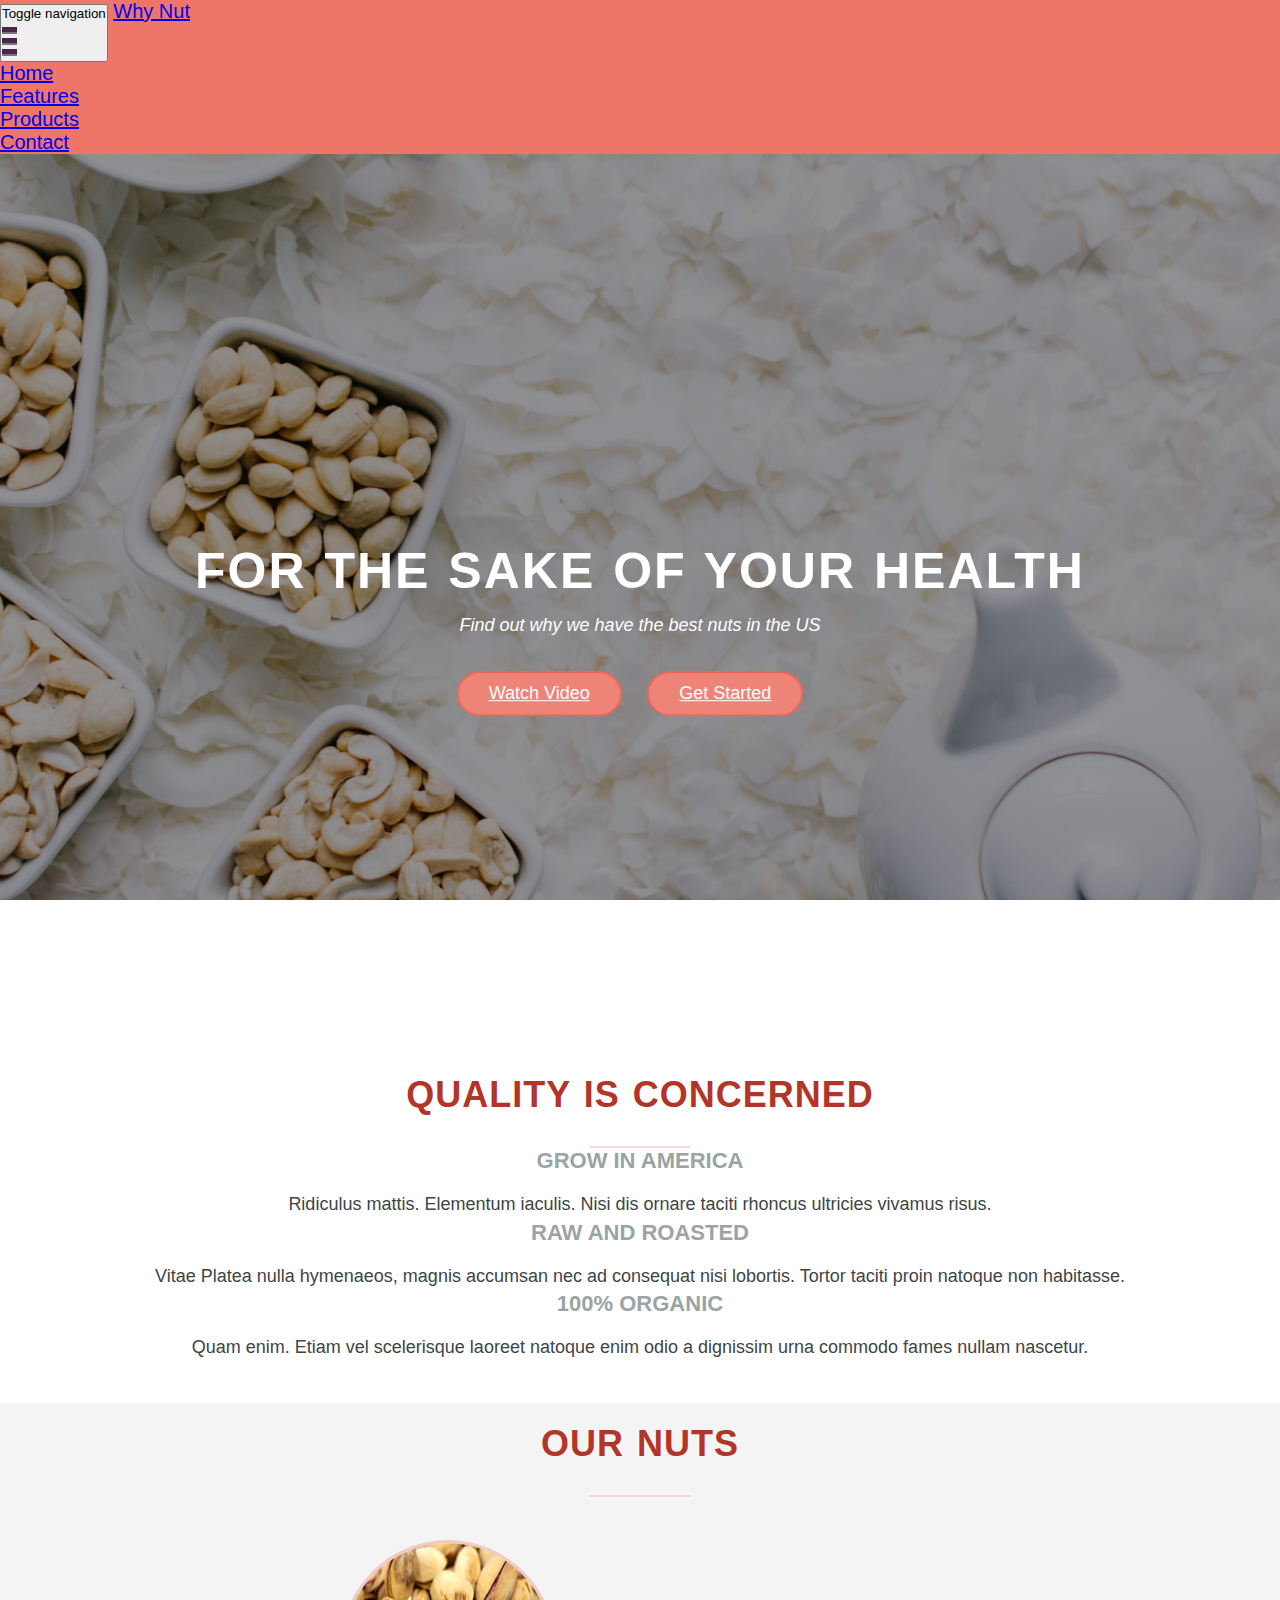
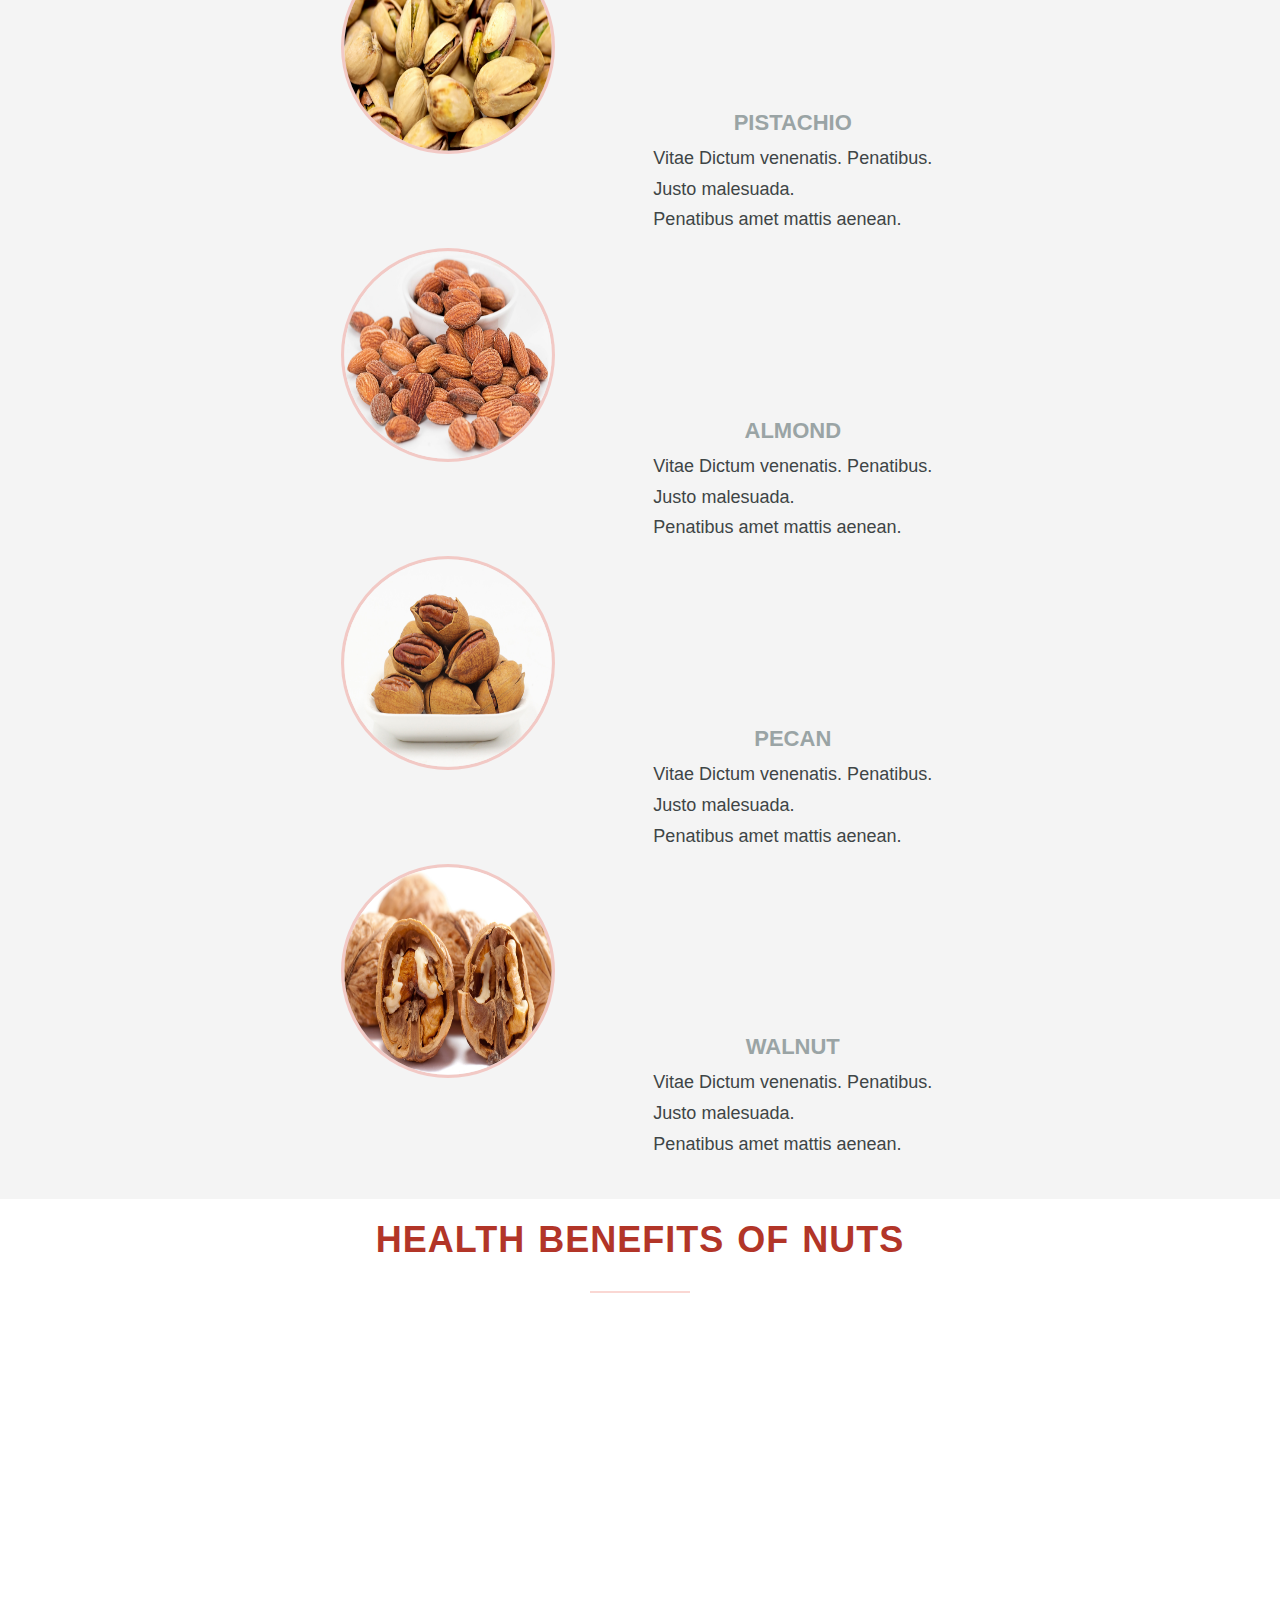
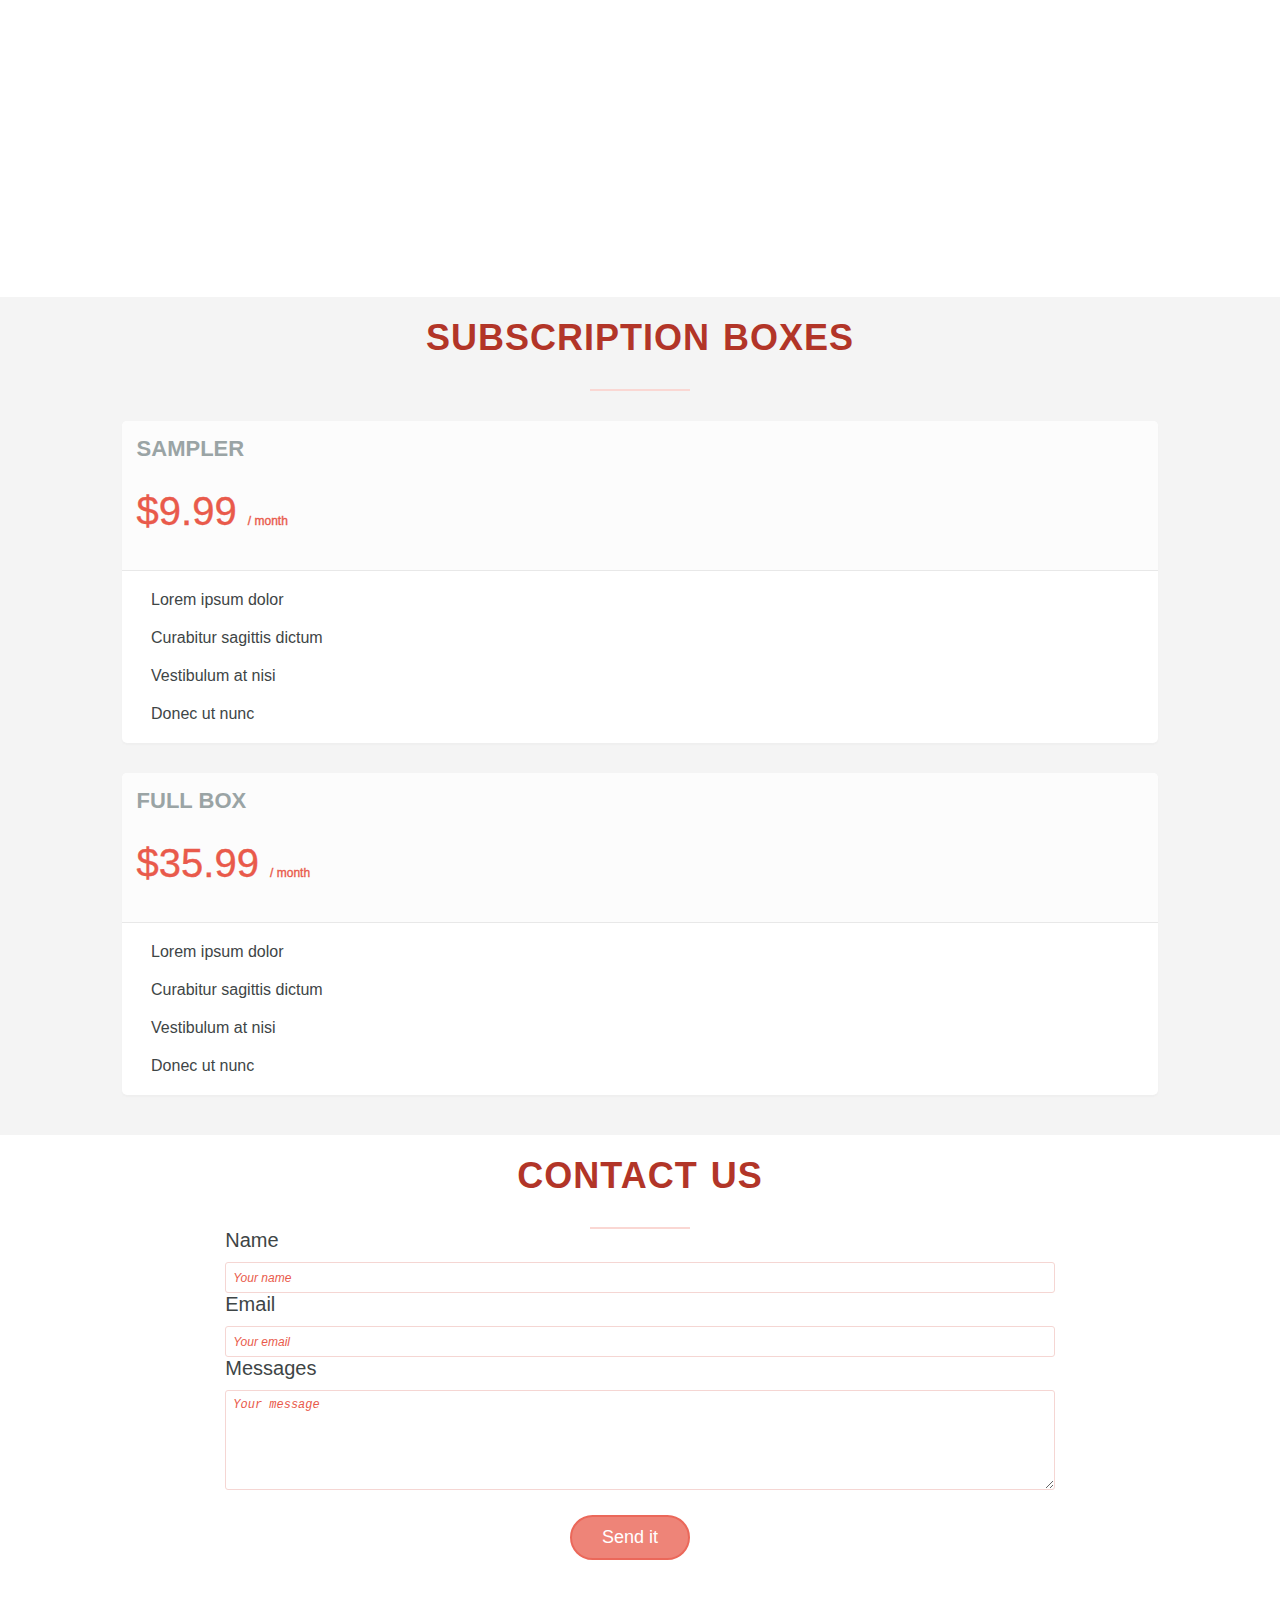
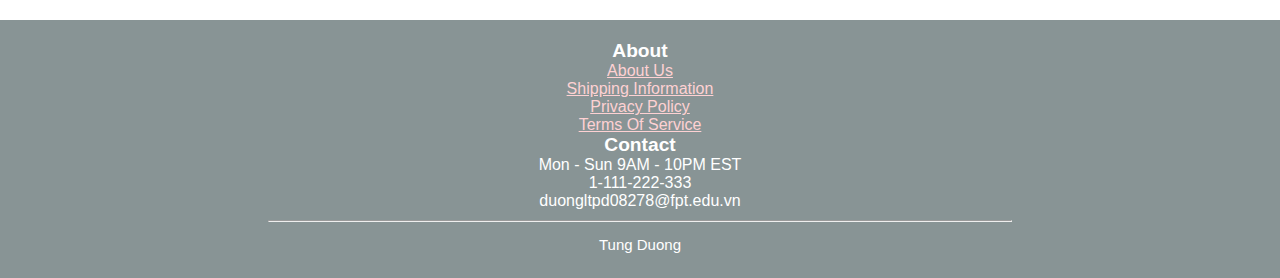
==== asmgd2/asmgd2.html @ 94a4d97f "nộp asmgd2" ====
<!DOCTYPE html>
<html lang="en">
<head>
    <meta charset="UTF-8">
    <meta http-equiv="X-UA-Compatible" content="IE=edge">
    <meta name="viewport" content="width=device-width, initial-scale=1.0">
    <title>Document</title>
    <script src="assm.js"></script>
    <link rel="stylesheet" href="asm.css">
</head>
<body>
    <nav class="navbar navbar-fixed-top" id="nav-bar">
        <div class="container-fluid">    
          <!-- Brand and toggle get grouped for better mobile display -->
          <div class="navbar-header">
            <button type="button" class="navbar-toggle collapsed" data-toggle="collapse" data-target="#bs-example-navbar-collapse-1" aria-expanded="false">
              <span class="sr-only">Toggle navigation</span>
              <span class="icon-bar"></span>
              <span class="icon-bar"></span>
              <span class="icon-bar"></span>
            </button>
            <a class="navbar-brand" href="#"><i class="far fa-sun"></i> Why Nut</a>
          </div>
      
          <!-- Collect the nav links, forms, and other content for toggling -->
          <div class="collapse navbar-collapse" id="bs-example-navbar-collapse-1">
            <ul class="navbar-nav">
              <li><a href="#home">Home</a></li>
              <li><a href="#features">Features</a></li>
              <li><a href="#products">Products</a></li>
              <li><a href="#contact">Contact</a></li>
            </ul>
          </div><!-- /.navbar-collapse -->
        </div><!-- /.container -->
      </nav>
      
      <header id="home">
        <div class="text-box">
          <h1>For the sake of your health</h1>
          <p>Find out why we have the best nuts in the US</p>
          <a class="btn" href="#video">Watch Video</a>
          <a class="btn" href="#get-started">Get Started</a>
        </div>
      </header>
      
      <section class="section-features" id="features">
        <div class="row">
          <h2>Quality is concerned</h2>
        </div>  
        <div class="row">
          <div class="col-md-4 col-sm-4">
            <i class="fas fa-tree icon-p"></i>
            <h3>Grow in America</h3>
              <p>Ridiculus mattis. Elementum iaculis. Nisi dis ornare taciti rhoncus ultricies vivamus risus.</p>
          </div>
          <div class="col-md-4 col-sm-4">
            <i class="far fa-check-circle icon-p"></i>
            <h3>Raw and roasted</h3>
              <p>Vitae Platea nulla hymenaeos, magnis accumsan nec ad consequat nisi lobortis. Tortor taciti proin natoque non habitasse.</p>
          </div>    
          <div class="col-md-4 col-sm-4">
            <i class="fas fa-leaf icon-p"></i>
            <h3>100% organic</h3>
              <p>Quam enim. Etiam vel scelerisque laoreet natoque enim odio a dignissim urna commodo fames nullam nascetur.</p>
          </div>
       </div>            
      </section>
      
      <section class="section-products" id="products">
        <div class="row">
          <h2>Our nuts</h2>
        </div>
        <div class="row">
            <img  src="image/1.jpg" alt="Pistachio">
          <div class="box">
            <h3>Pistachio</h3>
              <p>Vitae Dictum venenatis. Penatibus.</p>
              <p>Justo malesuada.</p>
              <p>Penatibus amet mattis aenean.</p>
          </div>
        </div>
        <div class="row">
            <img src="image/2.jpg" alt="Almond">
          <div class="box">
            <h3>Almond</h3>
              <p>Vitae Dictum venenatis. Penatibus.</p>
              <p>Justo malesuada.</p>
            <p>Penatibus amet mattis aenean.</p>
          </div>
        </div>
        <div class="row">
            <img src="image/3.jpg" alt="Pecan">
          <div class="box">
            <h3>Pecan</h3>
              <p>Vitae Dictum venenatis. Penatibus.</p>
              <p>Justo malesuada.</p>
              <p>Penatibus amet mattis aenean.</p>
          </div>
       </div>
        <div class="row">
            <img src="image/4.jpg" alt="Walnut">
           <div class="box">
            <h3>Walnut</h3>
              <p>Vitae Dictum venenatis. Penatibus.</p>
              <p>Justo malesuada.</p>
              <p>Penatibus amet mattis aenean.</p> 
          </div>
        </div>
      </section>
      
      <section class="section-video" id="video">
        <div class="row">
          <h2>Health benefits of nuts</h2>
        </div>
        <div class="row">
          <div class="videoWrapper">
            <iframe class="embed-responsive-item" width="560" height="315" src="https://www.youtube.com/embed/LiDJCXhg0NE" frameborder="0" allow="autoplay; encrypted-media" allowfullscreen align="center"></iframe>
          </div>
        </div>
      </section>
      
      <section class="section-plan" id="get-started">
        <div class="row">
          <h2>Subscription Boxes</h2>
        </div>
        <div class="row">
          <div class="col-sm-5 col-sm-offset-1">
            <div class="plan-box">
              <div>
                <h3>Sampler</h3>
                <p class="plan-price">$9.99 <span>/ month</span></p>
              </div>
              <ul>
                <li><i class="fas fa-check icon-s"></i> Lorem ipsum dolor</li>
                <li><i class="fas fa-check icon-s"></i> Curabitur sagittis dictum</li>
                <li><i class="fas fa-check icon-s"></i> Vestibulum at nisi </li>
                <li><i class="fas fa-check icon-s"></i> Donec ut nunc</li>
              </ul>
            </div>
          </div>
          <div class="col-sm-5">
            <div class="plan-box">
              <div>
                  <h3>Full Box</h3>
                  <p class="plan-price">$35.99 <span>/ month</span></p>
              </div>
                <ul>
                  <li><i class="fas fa-check icon-s"></i> Lorem ipsum dolor</li>
                  <li><i class="fas fa-check icon-s"></i> Curabitur sagittis dictum</li>
                  <li><i class="fas fa-check icon-s"></i> Vestibulum at nisi </li>
                  <li><i class="fas fa-check icon-s"></i> Donec ut nunc</li>
                </ul>
           </div>
         </div>
        </div>
      </section>
      
      
      <section id="contact">
        <div class="row">
          <h2>Contact us</h2>
        </div>
        <div class="row">
          <form method="post" action="#" class="contact-form">
            <div class="row">
              <div class="col-md-3">
                <label for="name">Name</label>
              </div>
            <div class="col-md-9">
              <input type="text" name="name" id="name" placeholder="Your name" required>
              </div>
            </div>
            <div class="row">
                  <div class="col-md-3">
                    <label for="email">Email</label>
                  </div>
                <div class="col-md-9">
                  <input type="email" name="email" id="email" placeholder="Your email" required>
                  </div>
            </div>
            <div class="row">
              <div class="col-md-3">
                <label for="message">Messages</label>
              </div>
              <div class="col-md-9">
                <textarea name="message" id="message" placeholder="Your message"></textarea>
              </div>
            </div>
            <div class="row">
              <div class="sub">
                <input type="submit" value="Send it">
              </div>
            </div>
          </form>
        </div>
      </section>
      
      <footer>
         <div class="row">
          <div class="col-sm-4">
            <ul class="footer-nav">
              <h4>About</h4>
              <li><a href="#">About Us</a></li>
              <li><a href="#">Shipping Information</a></li>
              <li><a href="#">Privacy Policy</a></li>
              <li><a href="#">Terms Of Service</a></li>
            </ul>
         </div>
          
         <div class="col-sm-4 col-sm-offset-4">
            <ul class="footer-nav">
              <h4>Contact</h4>
              <li><i class="fas fa-clock" aria-hidden="true"></i> Mon - Sun 9AM - 10PM EST</li>
              <li><i class="fas fa-phone" aria-hidden="true"></i> 1-111-222-333</li>
              <li><i class="fas fa-envelope" aria-hidden="true"></i>duongltpd08278&#64;fpt.edu.vn</li>
            </ul>
          </div>
        </div>
        <hr>
        <p>Tung Duong</p>
      </footer>    
</body>
</html>
---- asmgd2/asm.css ----
* {
  margin: 0;
  padding: 0;
  box-sizing: border-box;
}

html,
body {
  background-color: #fff;
  color: #3e4546;
  font-family: 'Muli', sans-serif;
  font-weight: 300;
  font-size: 20px;
  text-rendering: optimizeLegibility;
  overflow-x: hidden;
}

p {
  font-size: 90%;
  line-height: 1.7;
}

.row {
  max-width: 90%;
  margin: 0 auto;
}

section {
    padding: 20px 0 40px 0;
}



/*---------- NAV ----------*/
.navbar {
  margin-bottom: 0;
  border: 0;
  font-size: 20px;
  background-color: #ed7669;
  overflow: hidden;
  text-decoration: none;
  display: flex;
  justify-content: space-between;
}

.navbar:hover {
  box-shadow: 0 0 8px 0 rgba(0, 0, 0, 0.2);
  
}

.nav li a:link,
.nav li a:visited {
  text-align: left;
  text-decoration: none;
  color: #fff;
  font-size: 17px;
  background-color: transparent;
}

@media screen and (min-width: 768px){
  .nav li a:after {
    display: block;
    content: "";
    border-bottom: solid 2px #f8eee7;
    transform: scaleX(0);
    transition: transform 250ms ease-in-out;
    transform-origin: 100% 50%;
  }

  .nav li a:hover:after {
    transform: scaleX(1);
    transform-origin: 0 50%;
  }
  }

  .icon-bar {
    display: block;
    width: 15px;
    height: 5px;
    background-color: #49274a;
    margin: 6px 0;
    box-shadow: 0 2px rgba(0, 0, 0, 0.5);
}

  .navbar-brand:visited {
    font-size: 26px;
    color: #fff;
    margin-bottom: 3px;
  }

  .navbar-brand:hover {
    color: #FCD757;
  }

/*------- HEADER ------------*/

header {
  position: relative;
  background: linear-gradient(rgba(0, 0, 0, 0.4), rgba(0, 0, 0, 0.4)), url(image/5.jpg);
  -webkit-background-size: cover;
  -moz-background-size: cover;
  -o-background-size: cover;
  background-size: cover;
  background-position: center;
  background-attachment: fixed;
  height: 100vh;
  text-align: center;
  color: #fff;
  width: 100%;
  text-align: center;
}

.text-box {
    position: absolute;
    width: 90%;
    top: 50%;
    left: 50%;
    -webkit-transform: translate(-50%, -50%);
    transform: translate(-50%, -50%)
}

h1 {
  font-family: 'Philosopher', sans-serif;
  font-size: 250%;
  font-weight: bold;
  text-transform: uppercase;
  letter-spacing: 2px;
  word-spacing: 2px;
  color: #fff;
  text-align: center;
  margin-top: 50px;
  margin-bottom: 10px;
}

.text-box p {
  text-align: center;
  font-style: italic;
  margin-bottom: 30px;
}

/*-----BUTTON ------*/
.btn:link,
.btn:visited,
input[type=submit] {
  display: inline-block;
  padding: 10px 30px;
  font-weight: 300;
  border-radius: 150px;
   -webkit-transition: background-color 0.2s, border 0.2s, color 0.2s;
  transition: background-color 0.2s, border 0.2s, color 0.2s;
  background: #ee8478;
  border: 2px solid #eb685a;
  color: #fff; 
  font-size: 90%;
  margin-right: 20px;
}

.btn:hover,
.btn:active,
input[type=submit]:hover,
input[type=submit]:active {
  background-color: #eb685a;
  color: #fff;
  transition: 0.3s;
}

/*----------- FEATURE SECTION -------*/

.section-features {
  text-align: center;
}

h2 {
  font-size: 180%;
  word-spacing: 2px;
  font-style: bold;
  letter-spacing: 1px;
  color: #b23528;
  text-transform: uppercase;
  text-align: center;
}

h2:after {
  display: block;
  height: 2px;
  background-color: #fad7d3;
  content: "";
  width: 100px;
  margin: 0 auto;
  margin-top: 30px;
}

h3 {
  font-size: 110%;
  margin-bottom: 15px;
  text-transform: uppercase;
  color: #9aa4a5;
}

.icon-p {
  margin-top: 30px;
  font-size: 250%;
  color: #ed7669;
}

/*------- NUT SECTION -----------*/

.section-products {
  text-align: center;
  background-color: #f4f4f4;
}

.box {
  display: inline-block;
  vertical-align: middle;
  text-align: left;
}

.box h3 {
  text-align: center;
  margin: 2px 0 7px 0;
}

.section-products h2:after {
  margin-bottom: 30px;
}

.section-products img {
  width: 200px;
  height: 200px;
  border-radius: 50%;
  border: 3px solid #f2c9c5;
  transition: transform 0.7s;
  margin: 20px 100px 30px 0;
  transform: scale(1.07);
}

.section-products img:hover {
  transform: scale(1);
  border: 0;
}

/*-----VIDEO SECTION -----*/

.section-video .row {
  width: 70%;
}

.videoWrapper {
  position: relative;
  padding-bottom: 56.25%;
  height: 0;
  overflow: hidden;
  margin: 30px 0;
}

.videoWrapper iframe {
  position: absolute;
  top: 0;
  left: 0;
  right: 0;
  margin: auto;
  width: 100%;
  height: 100%;
}

/*---------- SUBSCRIPTION ----------*/
.section-plan {
  background-color: #f4f4f4;
}

.plan-box {
  background-color: #fff;
  border-radius: 5px;
  width: 90%;
  margin-left: 5%;
  -webkit-box-shadow: 0 2px 2px #efefef;
  box-shadow: 0 2px 2px #efefef;
  margin-top: 30px;
}

.plan-box div {
  padding: 15px;
  border-bottom: 1px solid #e8e8e8;
}

.plan-box div:first-child {
  background-color: #fcfcfc;
  border-top-left-radius: 5px;
  border-top-right-radius: 5px;
}

.plan-price {
  font-size: 200%;
  margin-bottom: 10px;
  color: #e95a4b;
  -webkit-text-stroke: 0.35px;
}

.plan-price span {
  font-size: 30%;
}

.plan-box ul li {
  list-style: none;
  font-size: 80%;
  padding-top: 20px;
}

.plan-box ul li:last-child {
  padding-bottom: 20px;
}

.icon-s {
  display: inline-block;
  text-align: center;
  color: #ed7669;
  font-size: 80%;
  margin-right: 10px;
  margin-left: 15px;
  vertical-align: middle;
}

/*--------- CONTACT ------------*/
.contact-form {
  width: 80%;
  margin: 0 auto;
}

label {
  margin-top: 15px;
  font-weight: inherit;
}

input[type=text],
input[type=email],
textarea {
  width: 100%;
  padding: 7px;
  border-radius: 3px;
  border: 1px solid #f5d6d3;
  margin-top: 10px;
}

textarea {
    height: 100px;
}

.sub {
  width: 100%;
  text-align: center;
  margin: 20px auto;
}

::-webkit-input-placeholder {
  color: #e95a4b;
  font-size: 90%;
  font-style: italic;
}

/*--------FOOTER -------*/

footer {
  padding: 20px;
  background-color: #889495;
  text-align: center;
  color: #fff;
}

.footer-nav {
  list-style: none;
  font-size: 80%;
}

.footer-nav h4,
.contact {
  font-size: 120%;
}

footer p {
  font-size: 75%;
}

footer a:link,
footer a:visited {
  color: #fed1d3;
  transition: 0.3s;
  margin-top: 5px;;
}

footer a:hover,
footer a:active {
  color: #fd9fa4;
  text-decoration: none;
}

hr {
  width: 60%;
  margin: 10px auto;
}

@media only screen and (max-width: 767px) {
   section { padding: 30px 0; }
  
  .navbar-toggle {
    margin: 0 4px 0 0;
  }
  
  .text-box {
    padding: 0 4%;
    width: 80%;
  }
  
  .nav li a:hover {
    color: #FCD757;
}
  
  body { font-size: 16px; }
  section { padding: 30px 0; }
   
  
  h1 {
    font-size: 180%;
    padding: 10px;
    margin-top: 0;
  }  
  
  .section-products .row {
    width: 90%;
    text-align: center;
}
  
  .section-products img {
    width: 120px;
    height: 120px;
    margin-right: 30px;
  }
  
  .contact-form {
  width: 90%;
}
  
  input[type=text],
  input[type=email],
  textarea {
    margin-top: 0;
}  
}


@media screen and (max-width: 480px) {
   section { padding: 25px 0; }
  
  .btn:link,
  .btn:visited {
    display: block;
    font-size: 70%;
    margin: 0 auto 5px auto;
    width: 50%;
    padding: 10px 15px;
}

  h1 {
    margin: 0;
    font-size: 160%;
  }
  
  .text-box p {
    font-size: 80%;
    margin-bottom: 8px;
  }
  
  
  h2 {
    margin-top: 40px;
  }
  
 .box {
    display: block;
    text-align: center;
    margin: 0;
  }
  
  .section-products img {
    display: block;
    margin: 20px auto;
  }

  
}
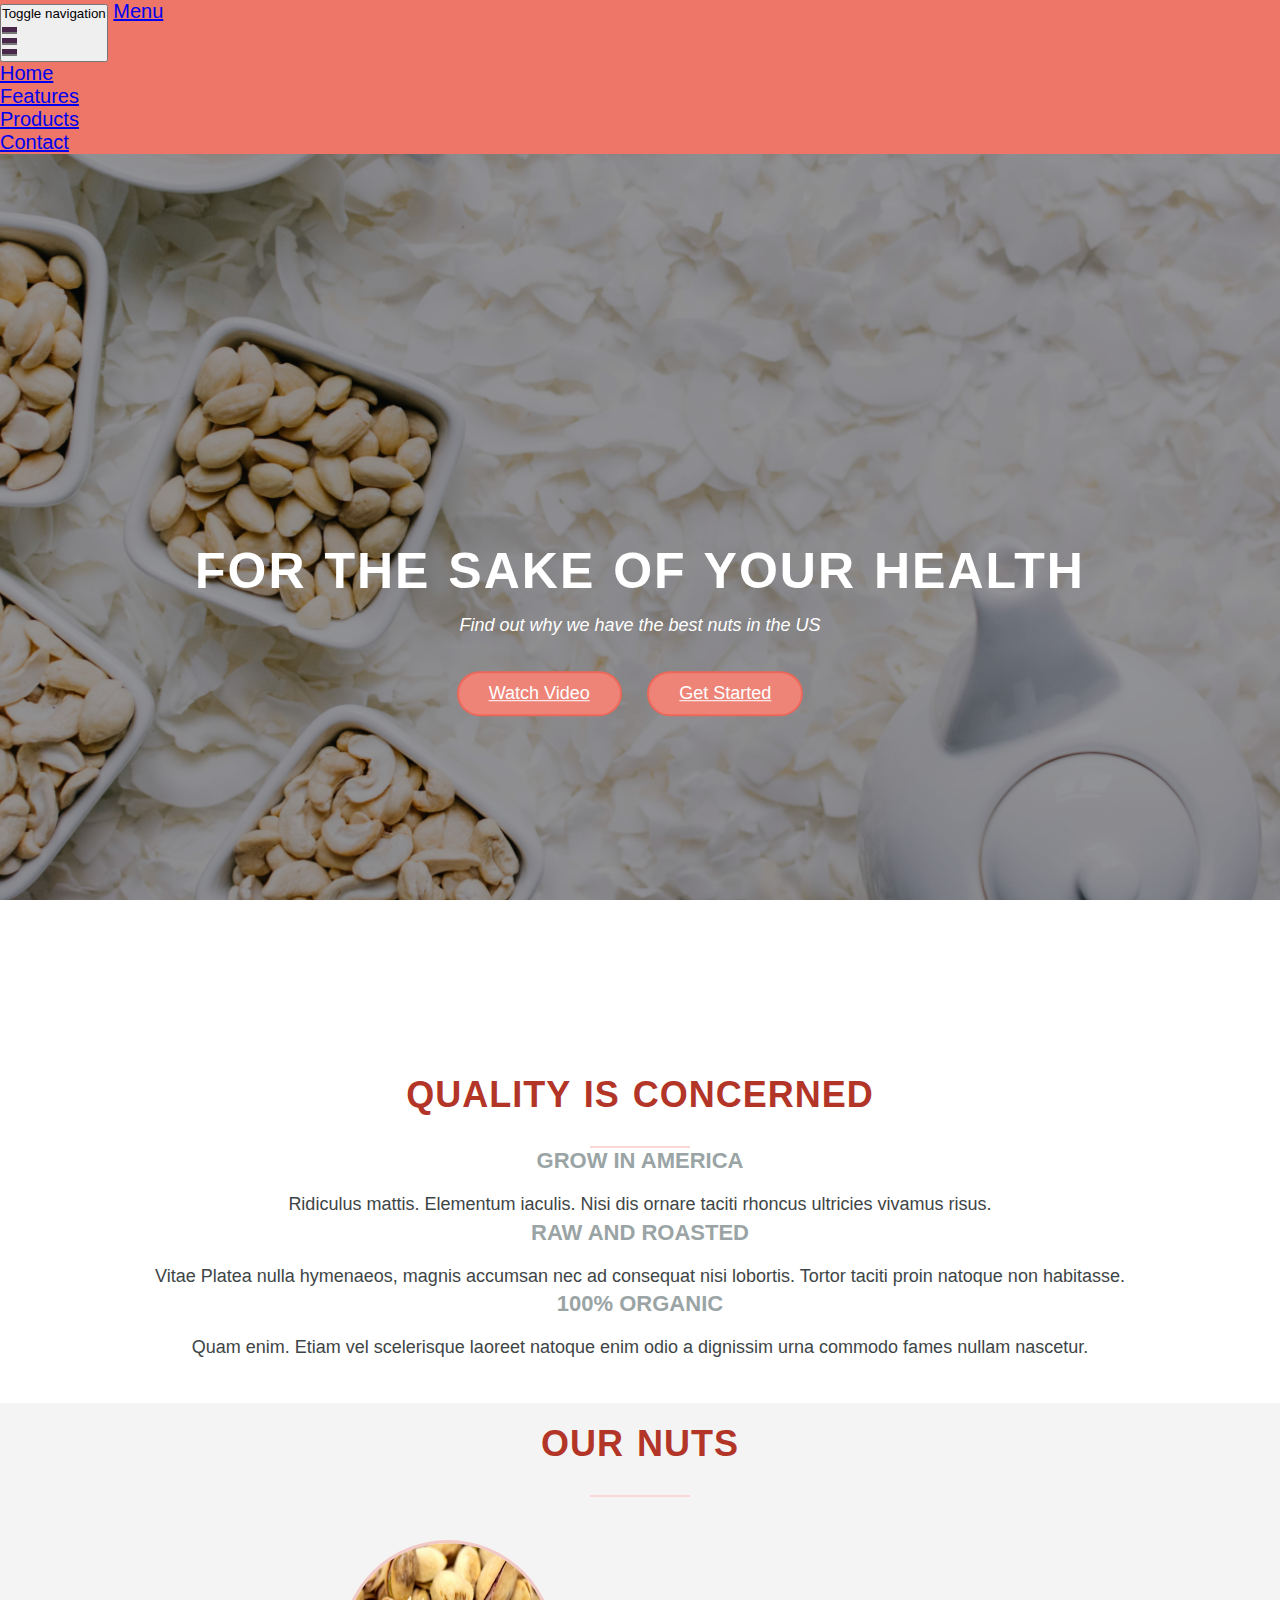
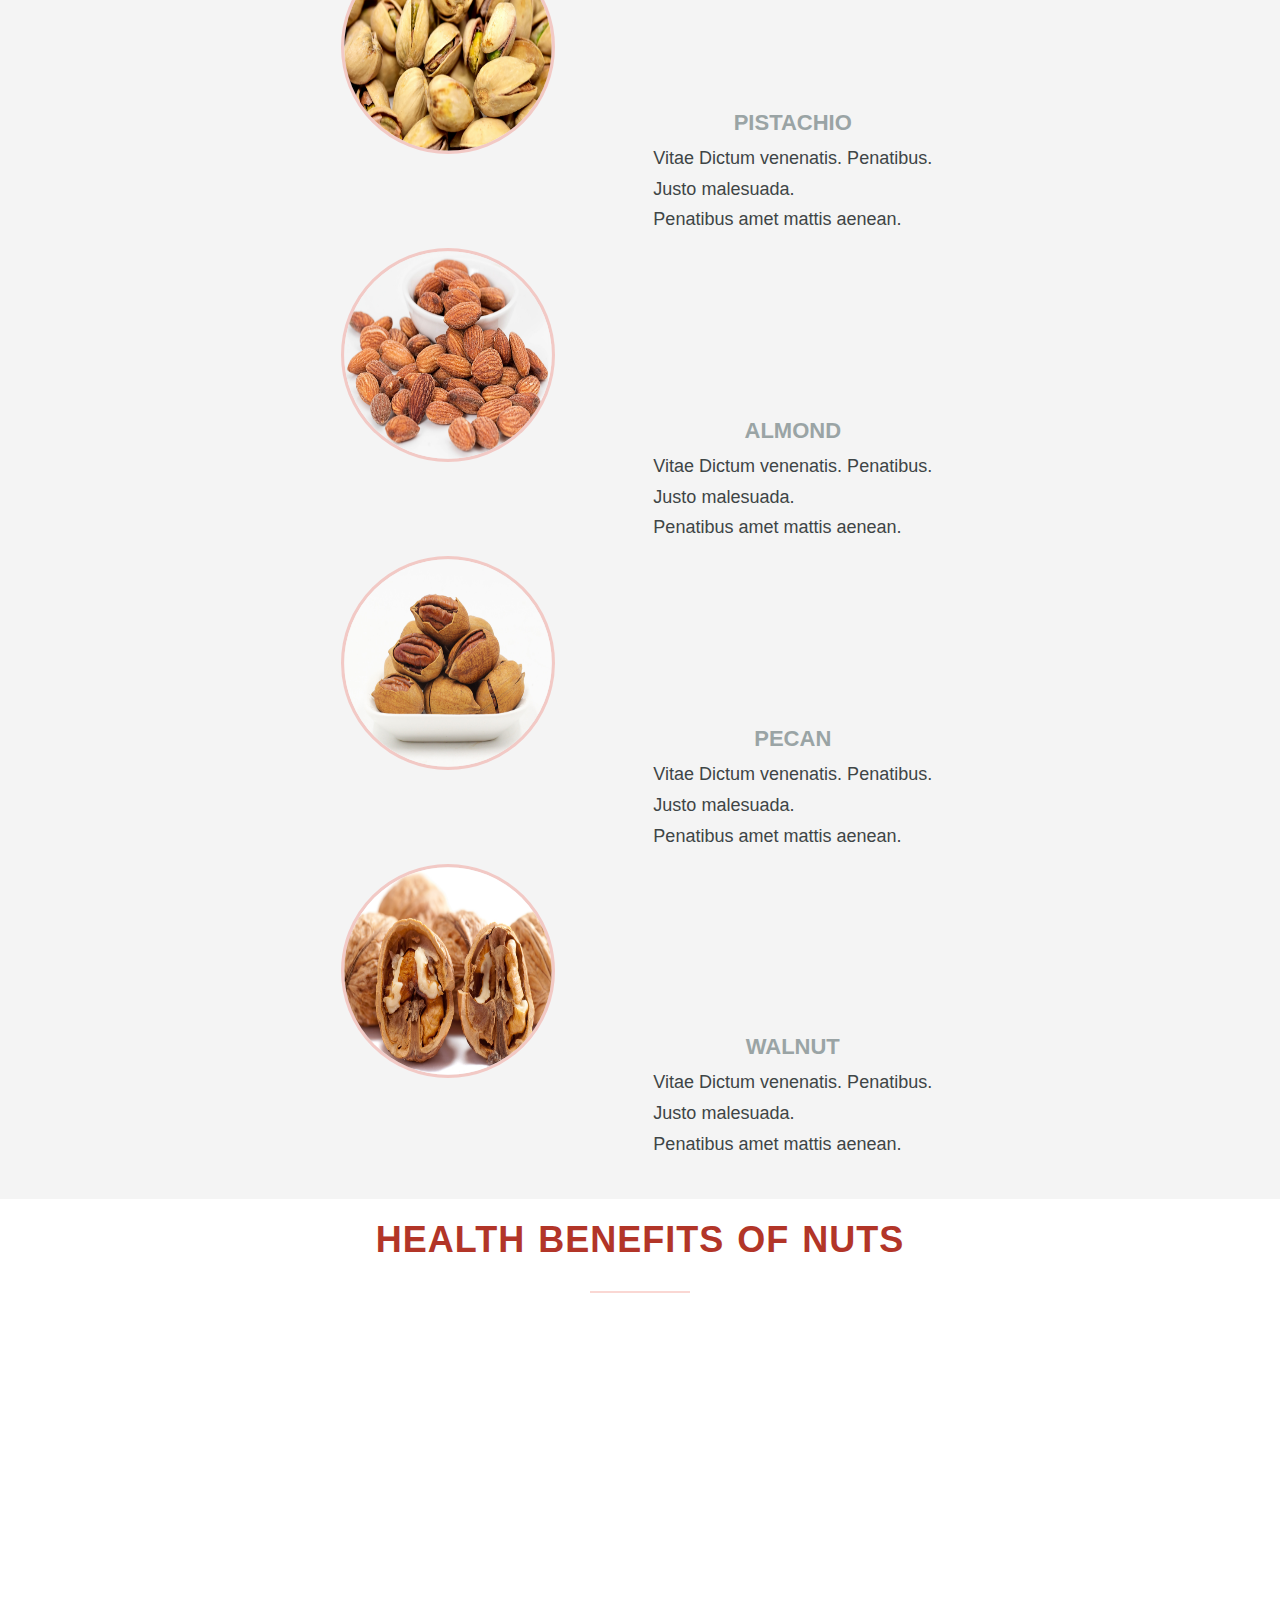
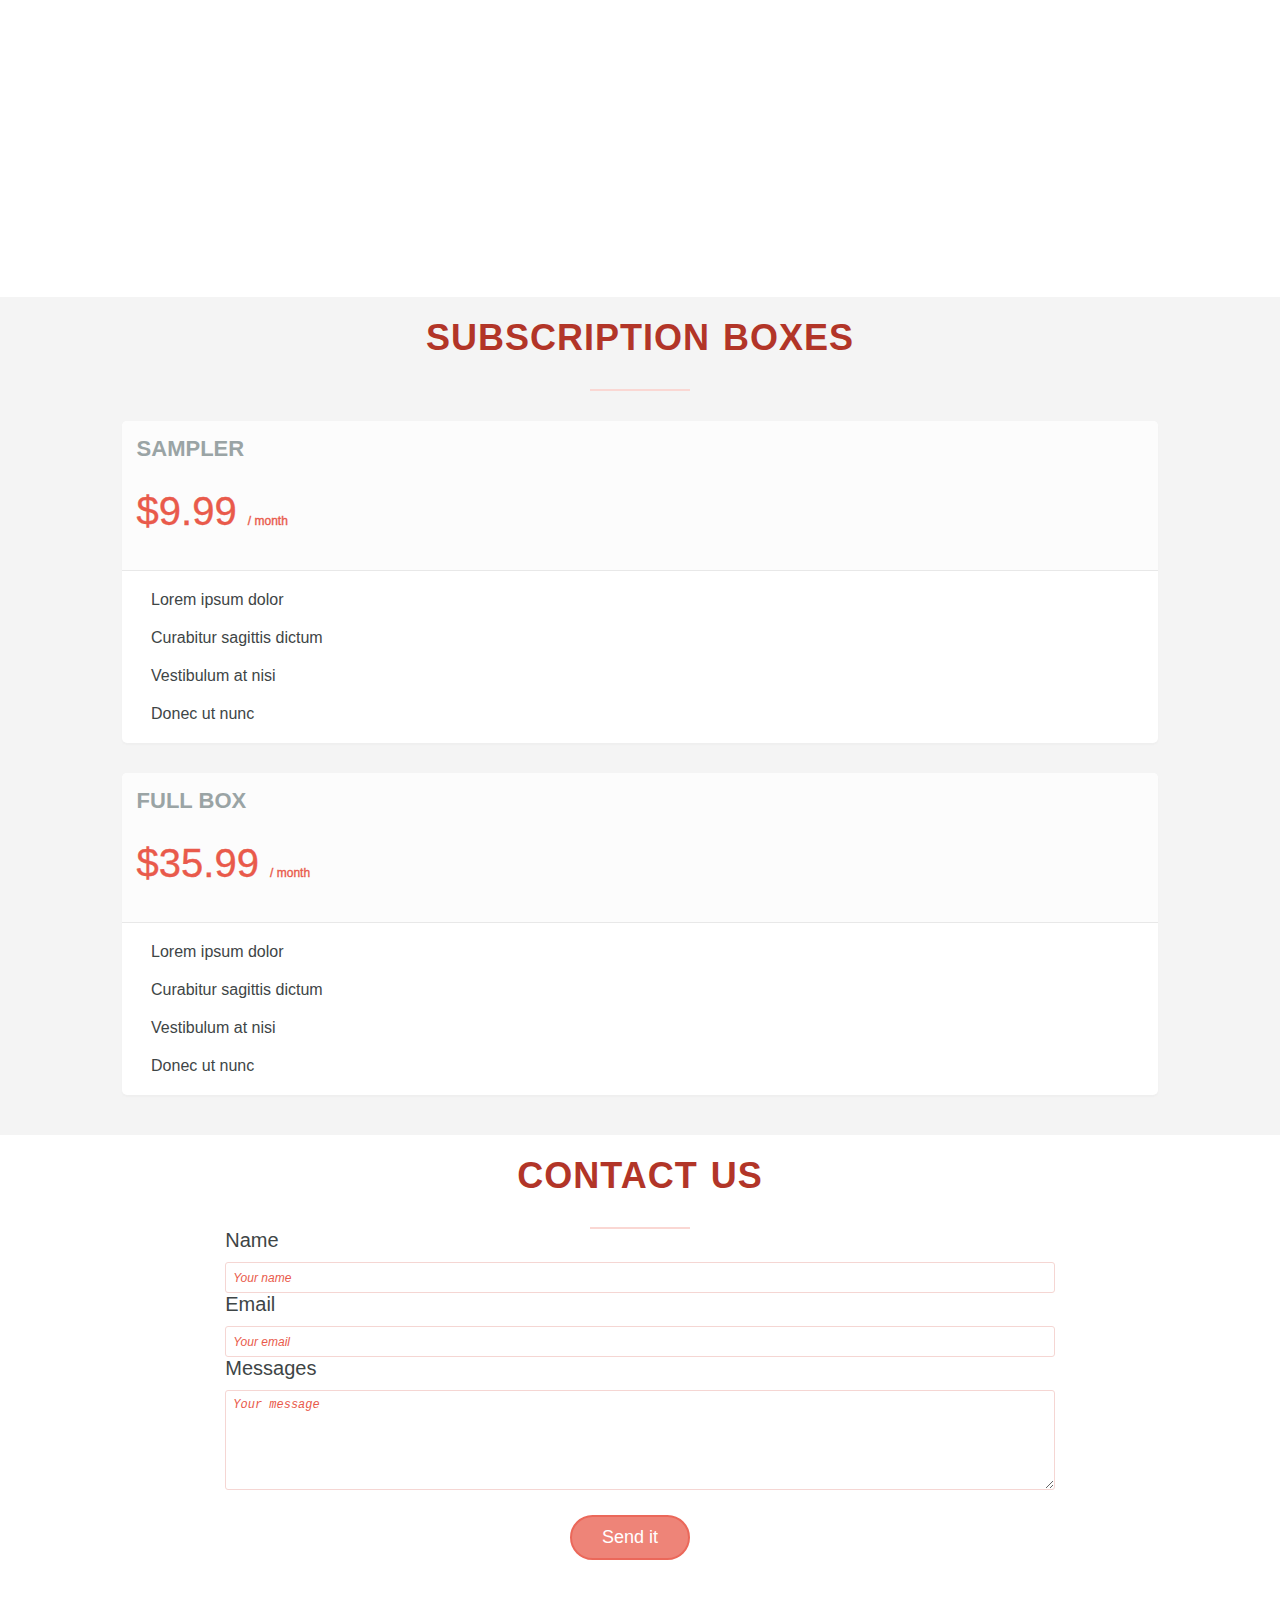
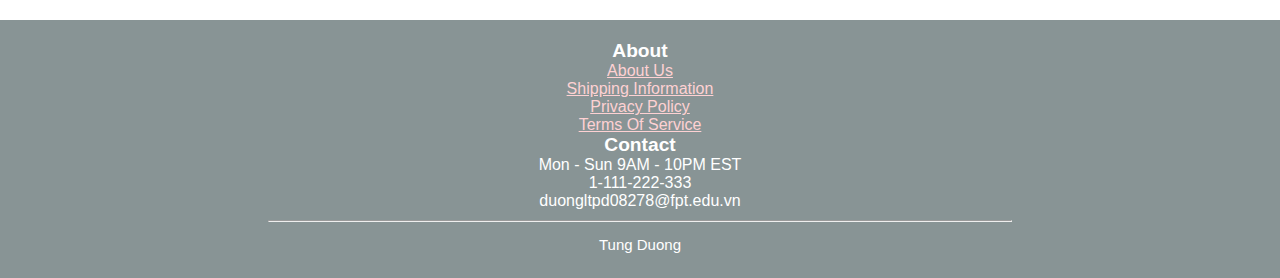
==== commit 3e3fd30c: "nộp lab4" ====
--- a/asmgd2/asmgd2.html
+++ b/asmgd2/asmgd2.html
@@ -19,7 +19,7 @@
               <span class="icon-bar"></span>
               <span class="icon-bar"></span>
             </button>
-            <a class="navbar-brand" href="#"><i class="far fa-sun"></i> Why Nut</a>
+            <a class="navbar-brand" href="#"><i class="far fa-sun"></i> Menu</a>
           </div>
       
           <!-- Collect the nav links, forms, and other content for toggling -->
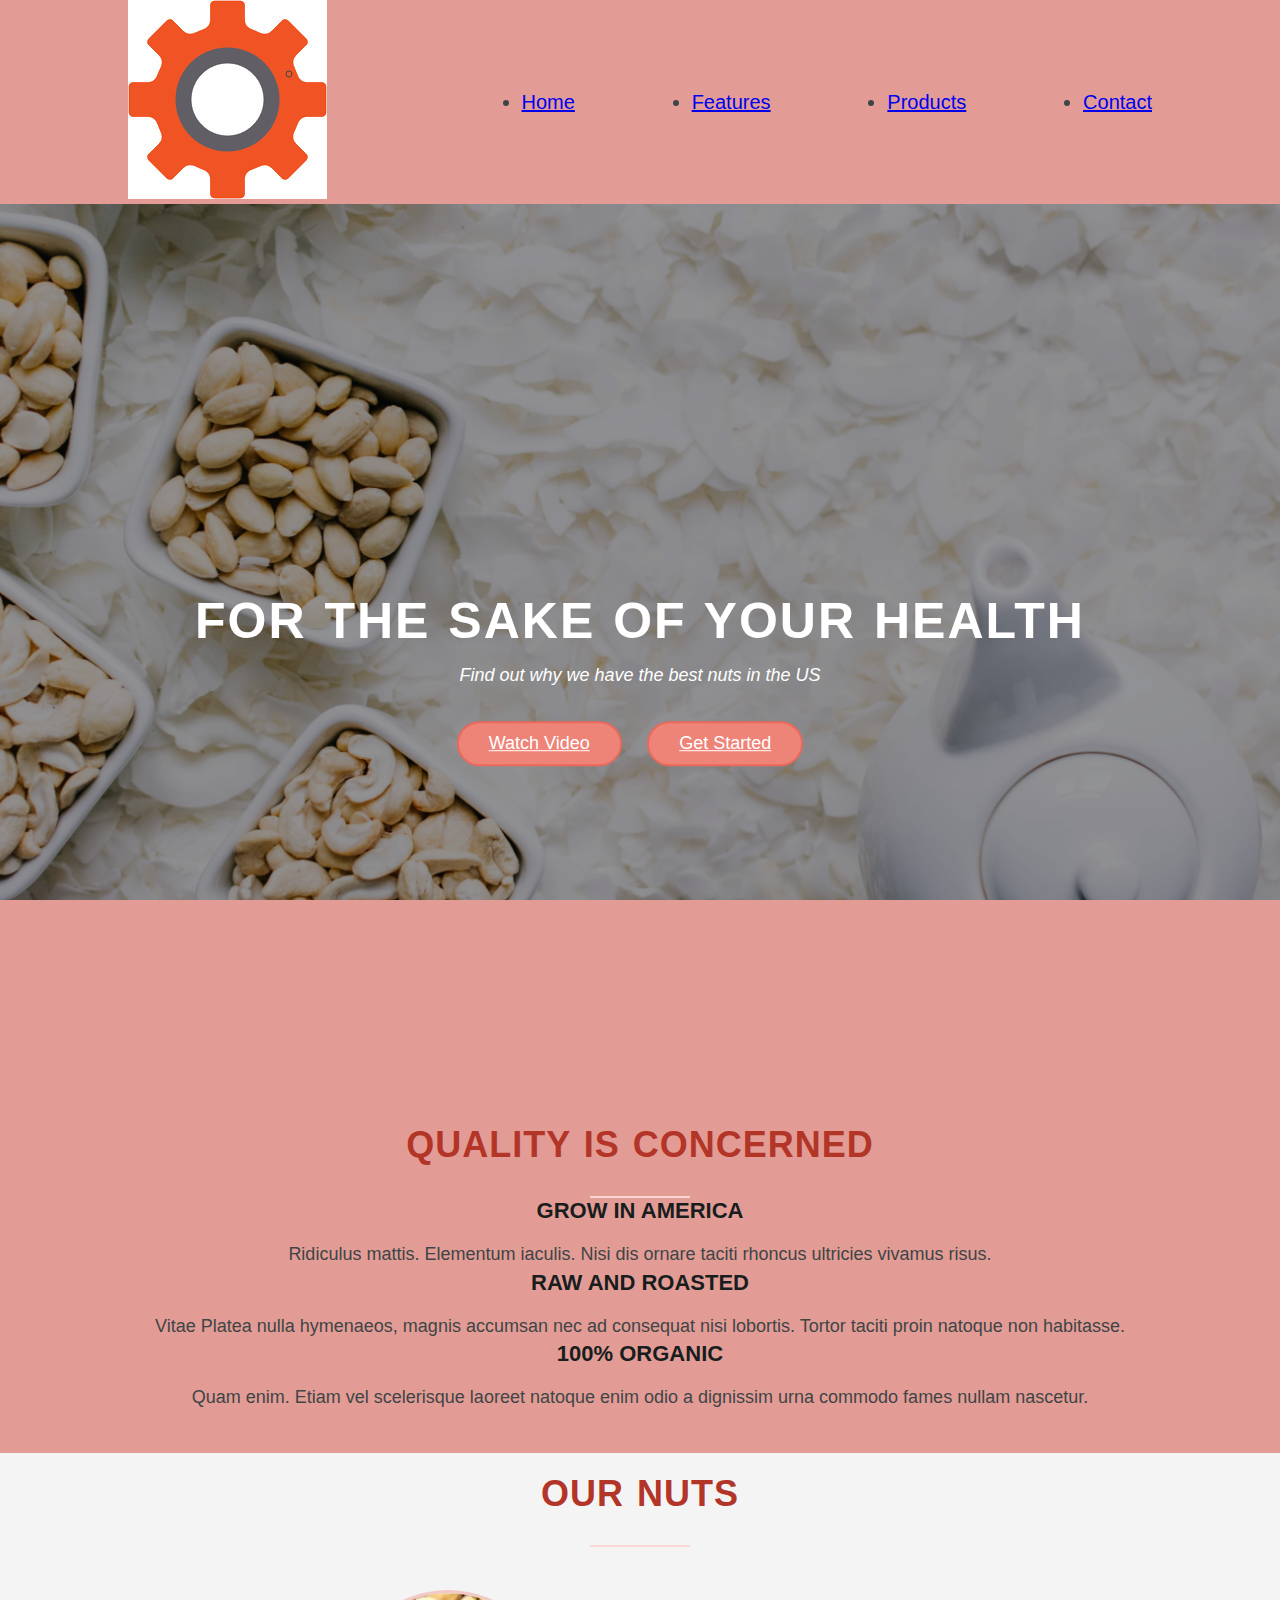
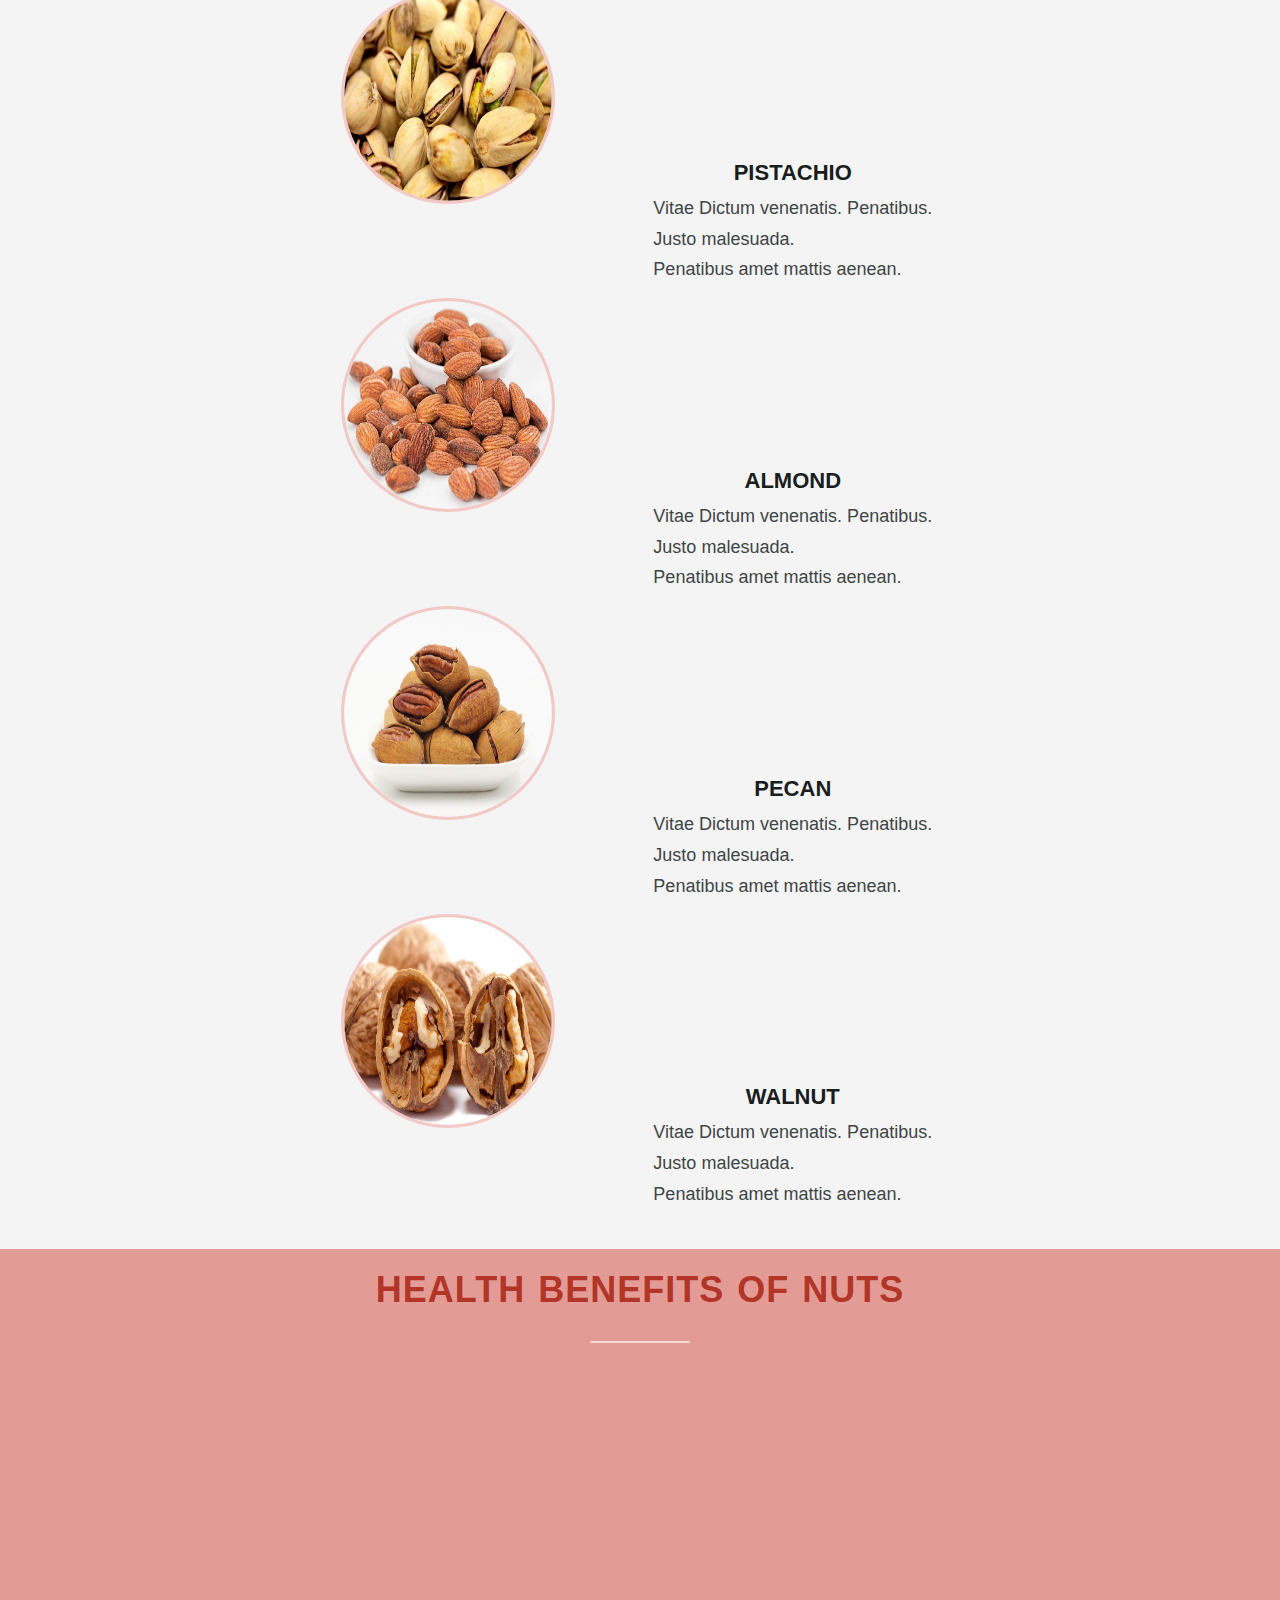
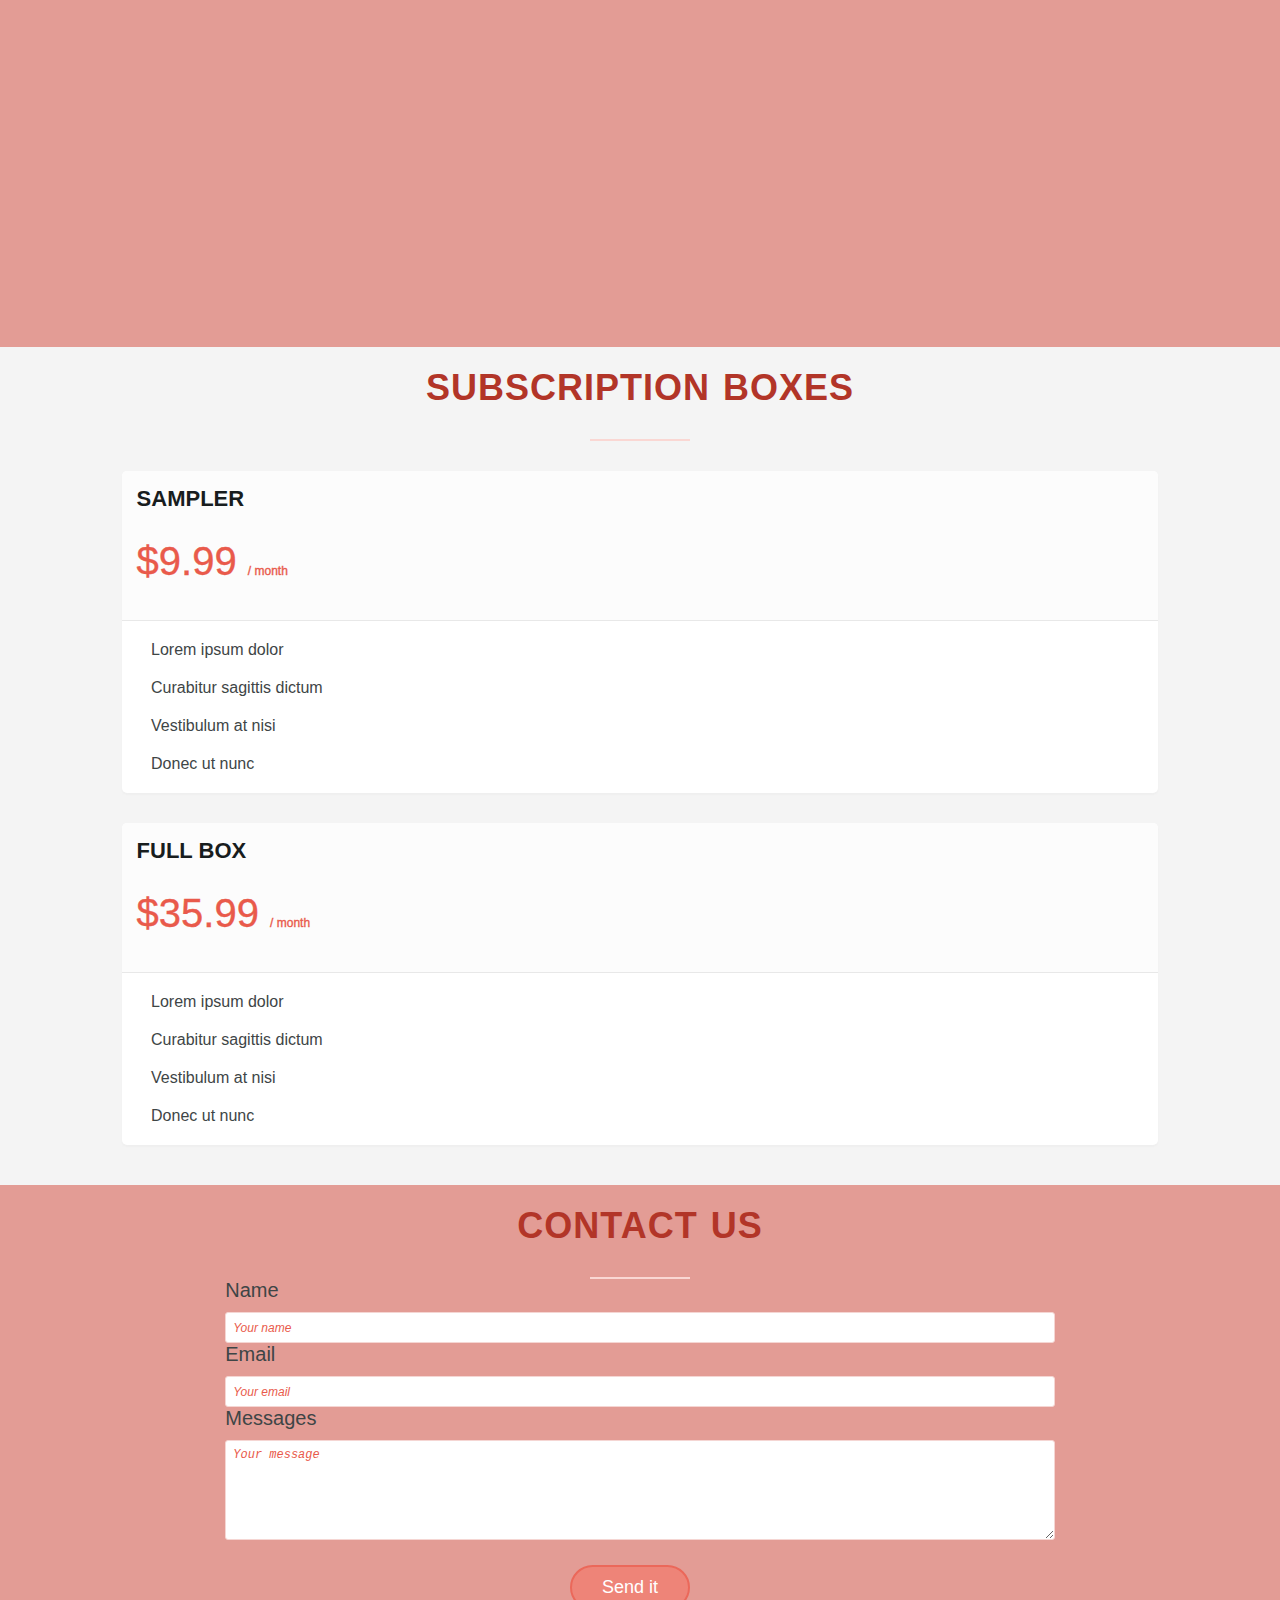
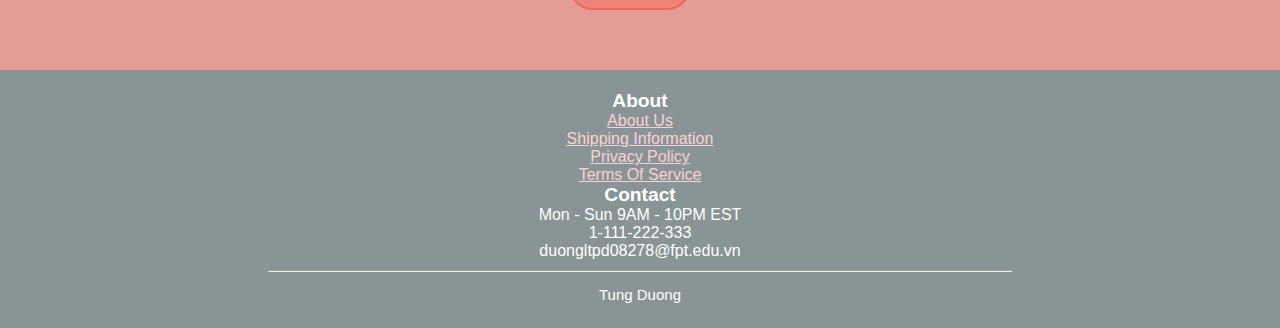
==== commit 29e01efe: "update asmgd2" ====
--- a/asmgd2/asmgd2.html
+++ b/asmgd2/asmgd2.html
@@ -9,30 +9,23 @@
     <link rel="stylesheet" href="asm.css">
 </head>
 <body>
-    <nav class="navbar navbar-fixed-top" id="nav-bar">
-        <div class="container-fluid">    
-          <!-- Brand and toggle get grouped for better mobile display -->
-          <div class="navbar-header">
-            <button type="button" class="navbar-toggle collapsed" data-toggle="collapse" data-target="#bs-example-navbar-collapse-1" aria-expanded="false">
-              <span class="sr-only">Toggle navigation</span>
-              <span class="icon-bar"></span>
-              <span class="icon-bar"></span>
-              <span class="icon-bar"></span>
-            </button>
-            <a class="navbar-brand" href="#"><i class="far fa-sun"></i> Menu</a>
-          </div>
-      
-          <!-- Collect the nav links, forms, and other content for toggling -->
-          <div class="collapse navbar-collapse" id="bs-example-navbar-collapse-1">
-            <ul class="navbar-nav">
+    <div class="header">
+      <ul class="header_inner">
+          <div class="logo">
+            <img 
+            src="image/6.jpg" 
+            alt="">
+          </div>
+              <ul class="menu">
+                <li class="menu_item">
+                  <a href="" class="menu_link"></a></li>
+              </ul>
               <li><a href="#home">Home</a></li>
               <li><a href="#features">Features</a></li>
               <li><a href="#products">Products</a></li>
               <li><a href="#contact">Contact</a></li>
-            </ul>
-          </div><!-- /.navbar-collapse -->
-        </div><!-- /.container -->
-      </nav>
+      </ul>
+
       
       <header id="home">
         <div class="text-box">
--- a/asmgd2/asm.css
+++ b/asmgd2/asm.css
@@ -30,68 +30,35 @@
     padding: 20px 0 40px 0;
 }
 
-
-
-/*---------- NAV ----------*/
-.navbar {
-  margin-bottom: 0;
-  border: 0;
-  font-size: 20px;
-  background-color: #ed7669;
-  overflow: hidden;
+/*-------Menu----------*/
+.header{
+  background-color:  #e39c95;
+}
+.header_inner{
+  max-width: 1024px;
+  margin: 0 auto;
+  display: flex;
+  align-items: center;
+  justify-content: space-between;
+}
+.logo{
+  max-width: 2rem;
+}
+.menu{
+  display: flex;
+  align-items: center;
+}
+.menu_item{
+  margin: 0 1rem;
+}
+.menu_link{
+  color: #181d1e;
+  text-transform: uppercase;
   text-decoration: none;
-  display: flex;
-  justify-content: space-between;
-}
-
-.navbar:hover {
-  box-shadow: 0 0 8px 0 rgba(0, 0, 0, 0.2);
-  
-}
-
-.nav li a:link,
-.nav li a:visited {
-  text-align: left;
-  text-decoration: none;
-  color: #fff;
-  font-size: 17px;
-  background-color: transparent;
-}
-
-@media screen and (min-width: 768px){
-  .nav li a:after {
-    display: block;
-    content: "";
-    border-bottom: solid 2px #f8eee7;
-    transform: scaleX(0);
-    transition: transform 250ms ease-in-out;
-    transform-origin: 100% 50%;
-  }
-
-  .nav li a:hover:after {
-    transform: scaleX(1);
-    transform-origin: 0 50%;
-  }
-  }
-
-  .icon-bar {
-    display: block;
-    width: 15px;
-    height: 5px;
-    background-color: #49274a;
-    margin: 6px 0;
-    box-shadow: 0 2px rgba(0, 0, 0, 0.5);
-}
-
-  .navbar-brand:visited {
-    font-size: 26px;
-    color: #fff;
-    margin-bottom: 3px;
-  }
-
-  .navbar-brand:hover {
-    color: #FCD757;
-  }
+  font-size: 1.4rem;
+  display: block;
+  padding: 2rem;
+}
 
 /*------- HEADER ------------*/
 
@@ -195,7 +162,7 @@
   font-size: 110%;
   margin-bottom: 15px;
   text-transform: uppercase;
-  color: #9aa4a5;
+  color: #181d1e;
 }
 
 .icon-p {
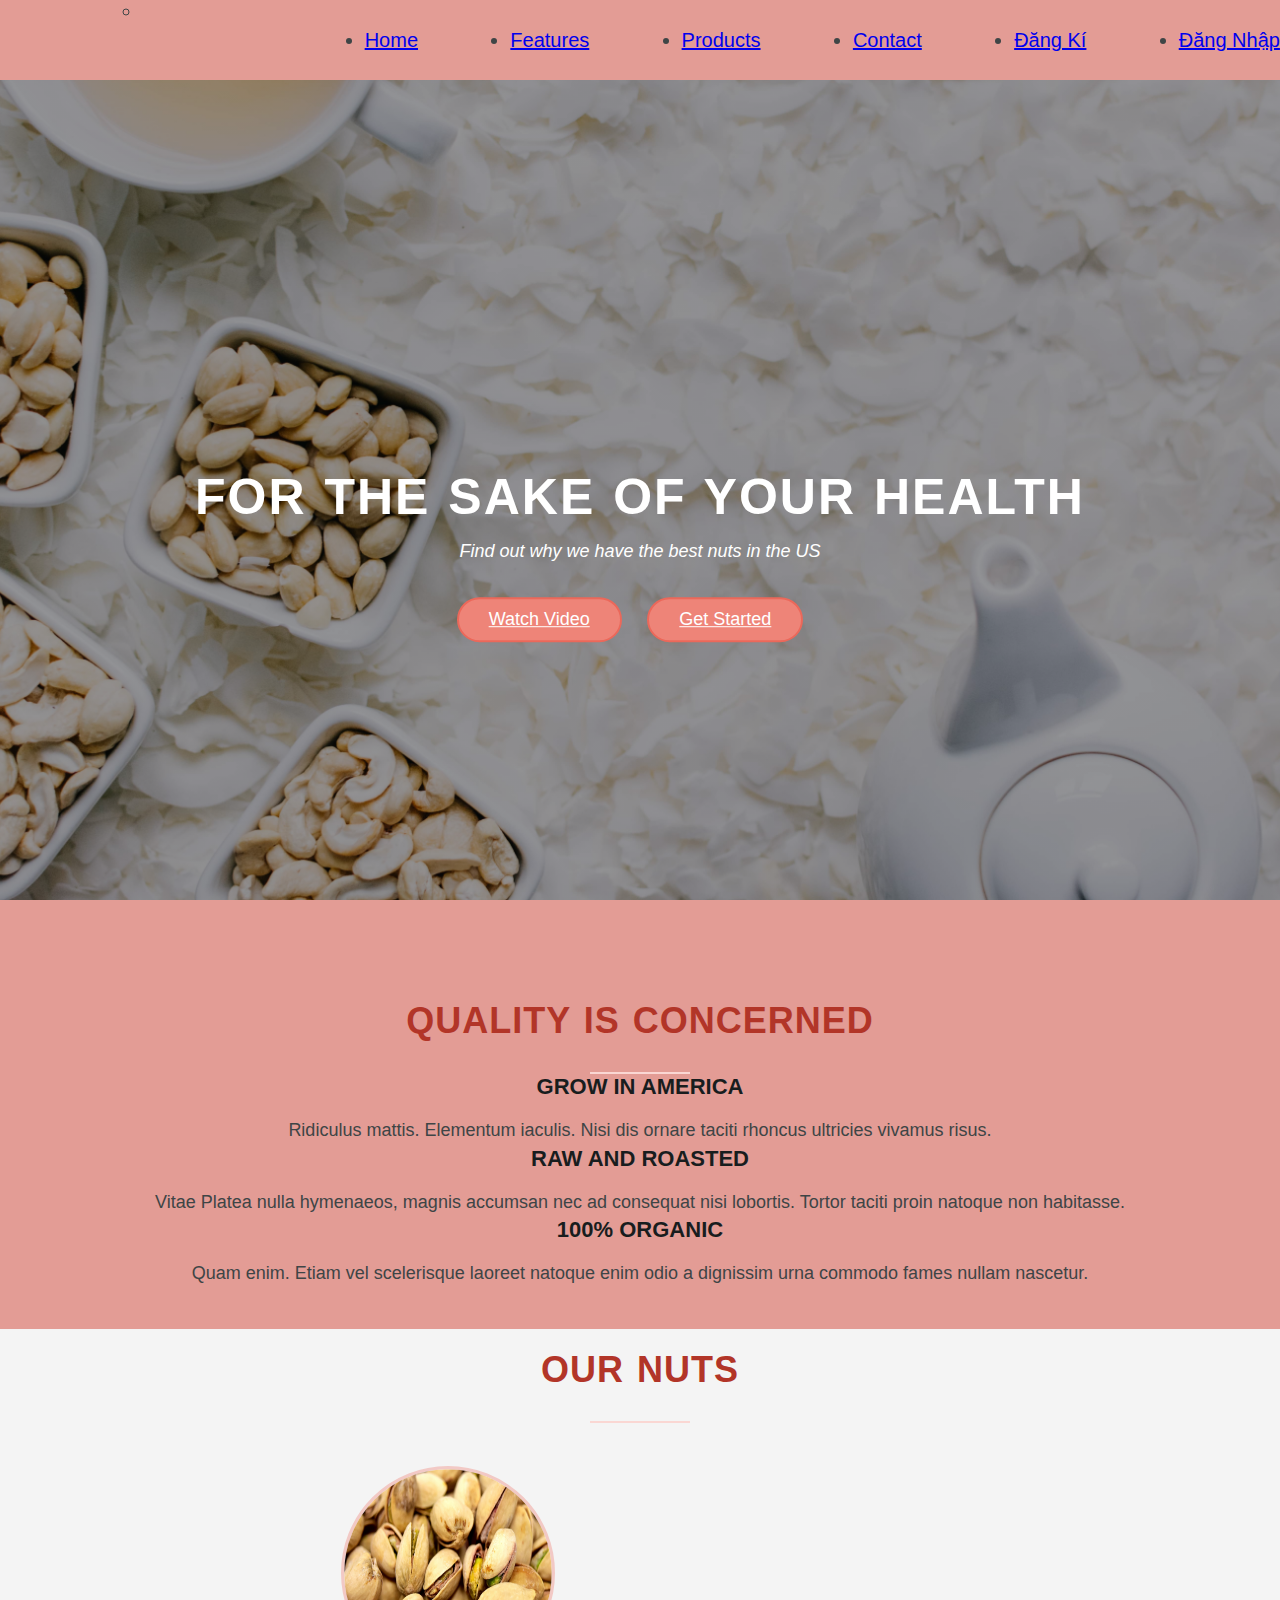
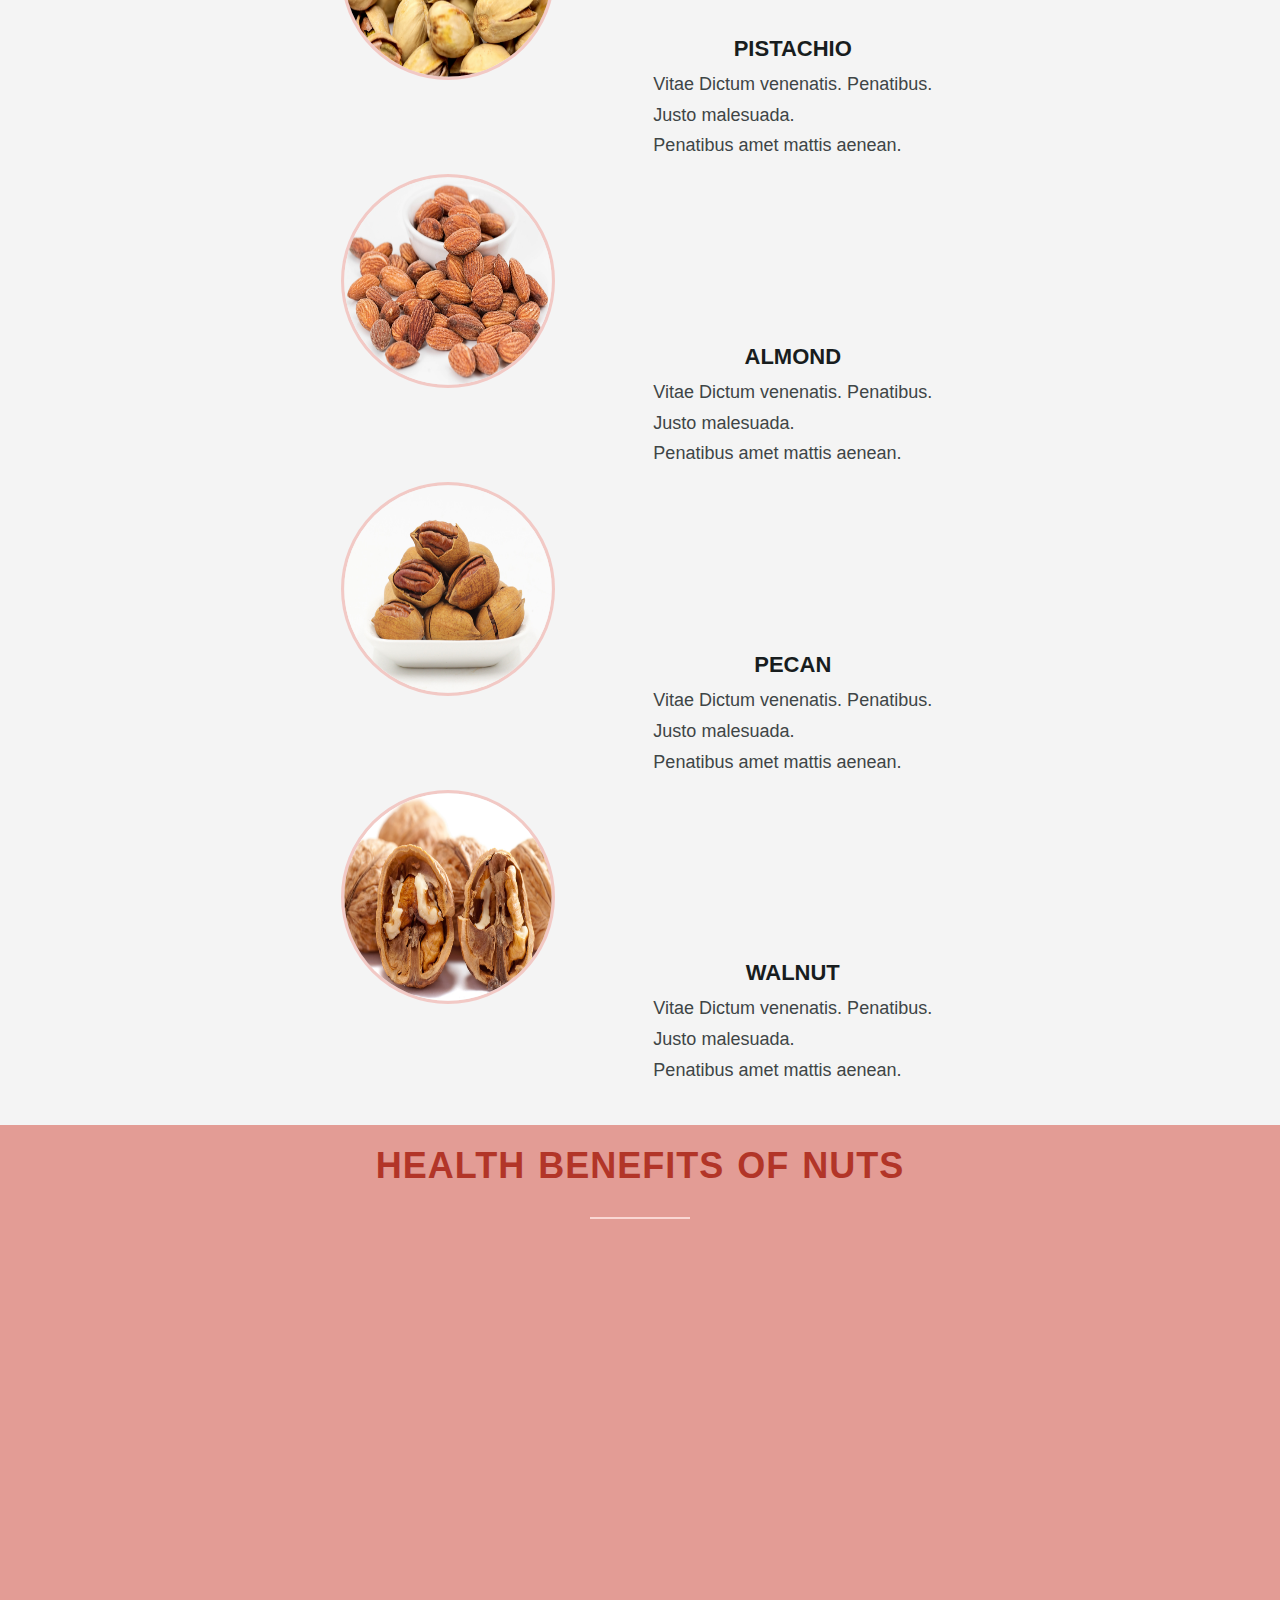
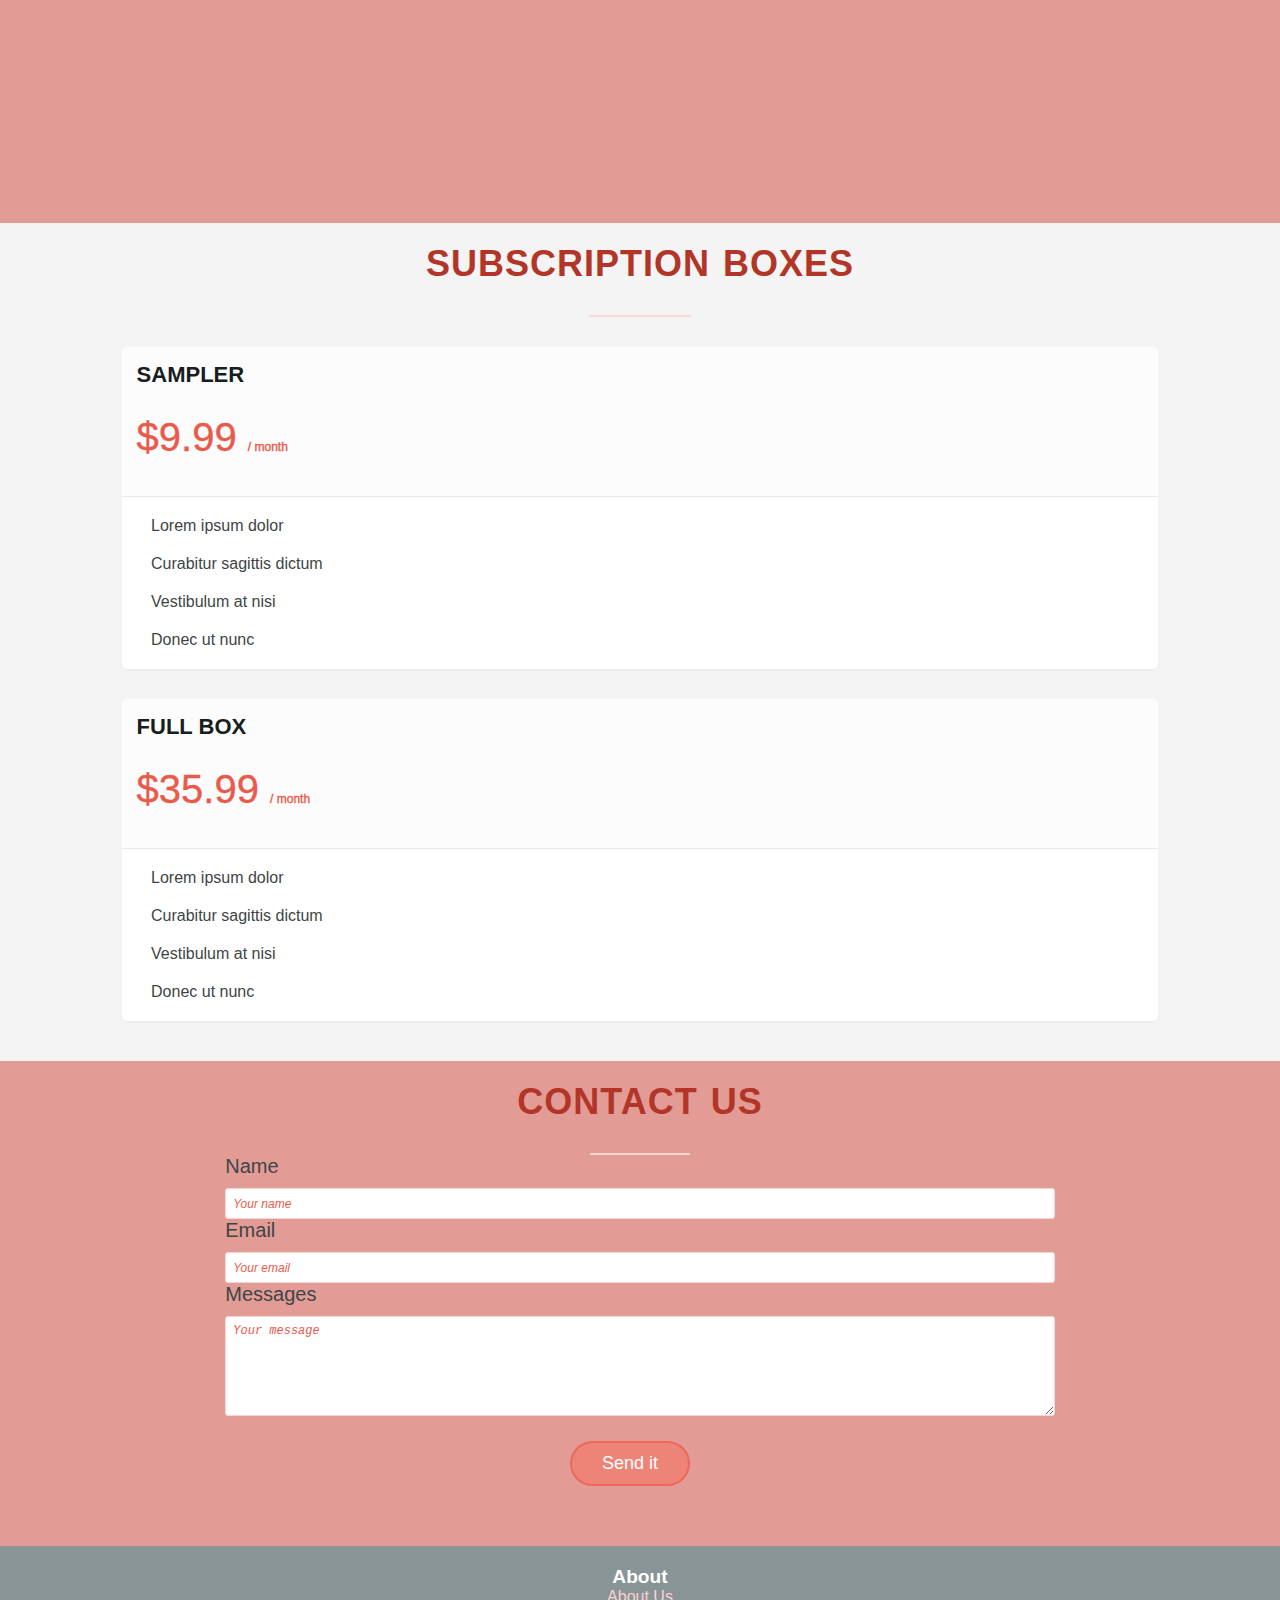
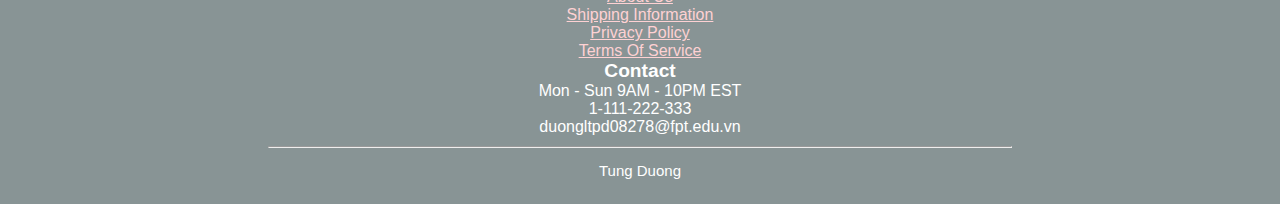
==== commit a8fe2fb0: "update all" ====
--- a/asmgd2/asmgd2.html
+++ b/asmgd2/asmgd2.html
@@ -13,7 +13,7 @@
       <ul class="header_inner">
           <div class="logo">
             <img 
-            src="image/6.jpg" 
+            src="https://cdn.pixabay.com/photo/2016/06/28/13/51/dog-1484728__340.png" 
             alt="">
           </div>
               <ul class="menu">
@@ -24,6 +24,8 @@
               <li><a href="#features">Features</a></li>
               <li><a href="#products">Products</a></li>
               <li><a href="#contact">Contact</a></li>
+              <li><a href="#dangki">Đăng Kí</a></li>
+              <li><a href="#dangnhap">Đăng Nhập</a></li>
       </ul>
 
       
--- a/asmgd2/asm.css
+++ b/asmgd2/asm.css
@@ -35,27 +35,28 @@
   background-color:  #e39c95;
 }
 .header_inner{
-  max-width: 1024px;
+  max-width: 1300px;
   margin: 0 auto;
   display: flex;
   align-items: center;
   justify-content: space-between;
 }
 .logo{
-  max-width: 2rem;
+  max-width: 50px;
+
 }
 .menu{
   display: flex;
   align-items: center;
 }
 .menu_item{
-  margin: 0 1rem;
+  margin: 0 50px;
 }
 .menu_link{
   color: #181d1e;
   text-transform: uppercase;
   text-decoration: none;
-  font-size: 1.4rem;
+  font-size: 1rem;
   display: block;
   padding: 2rem;
 }
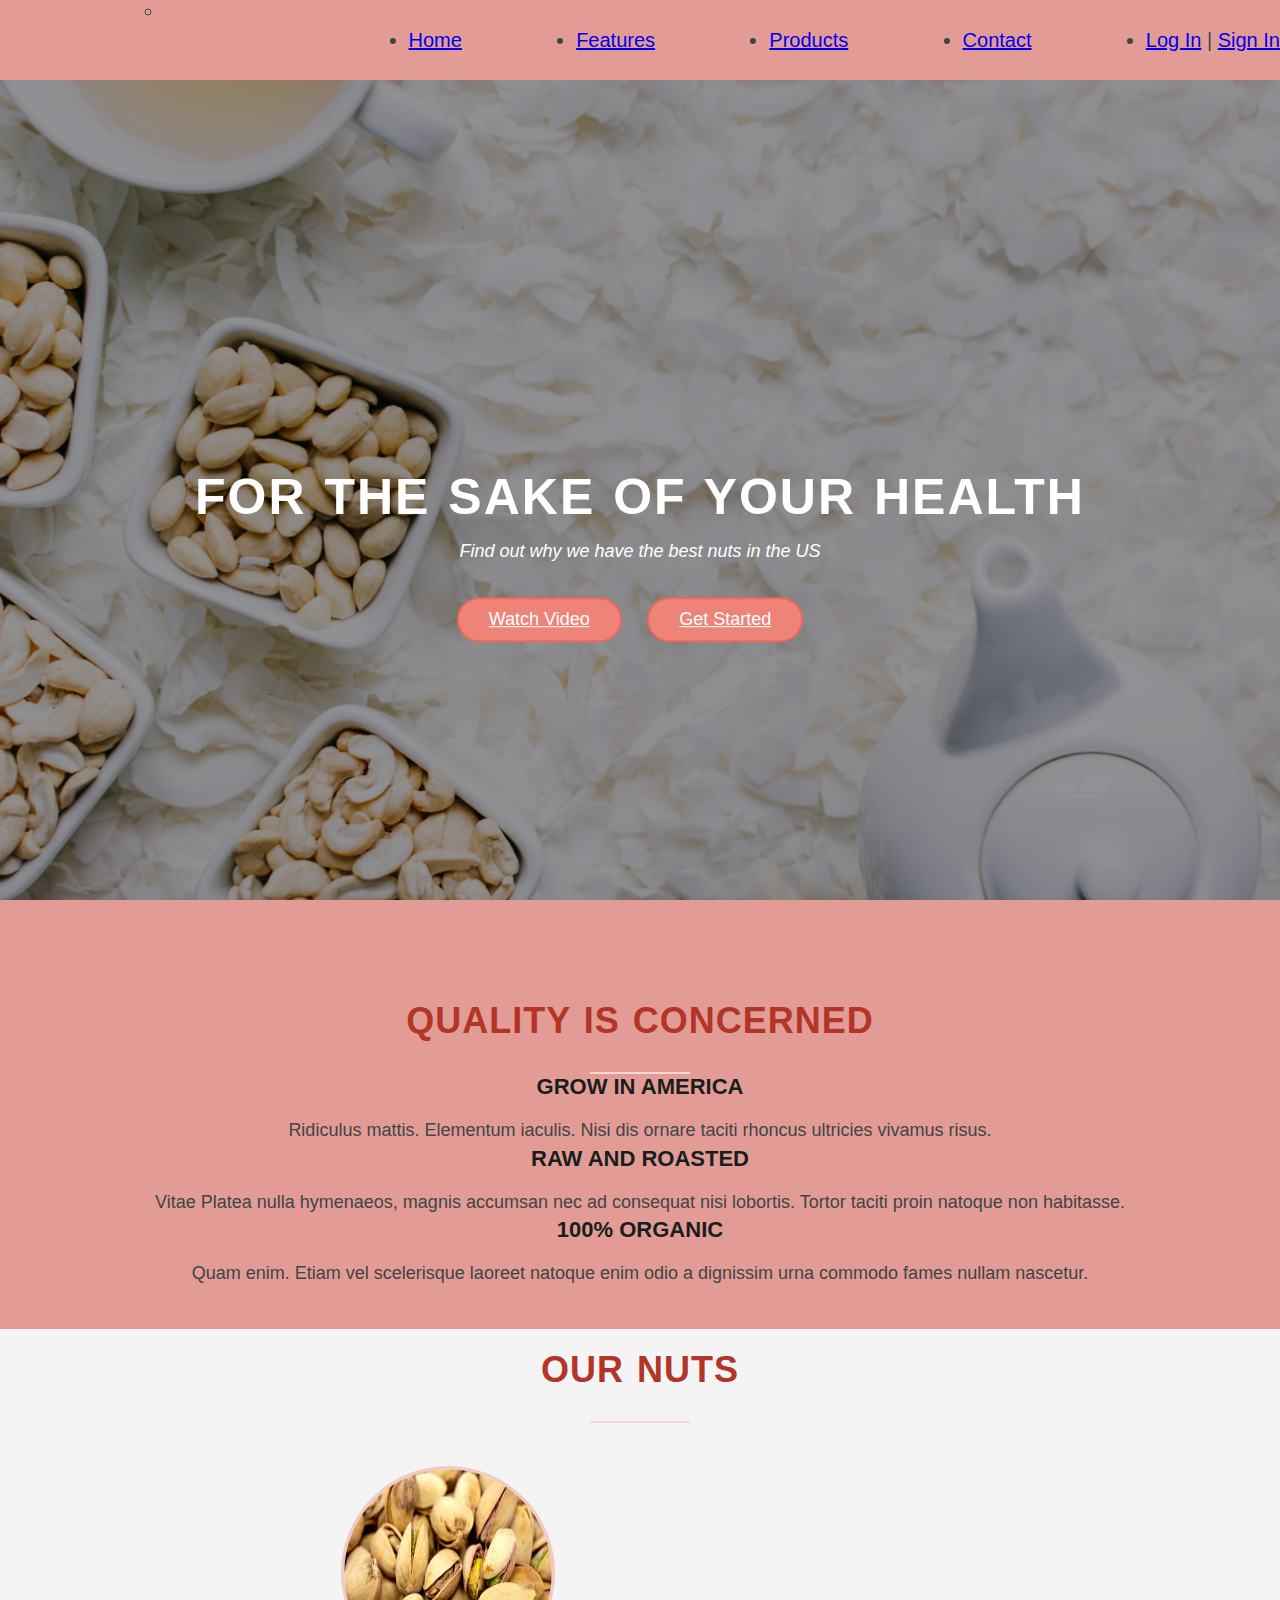
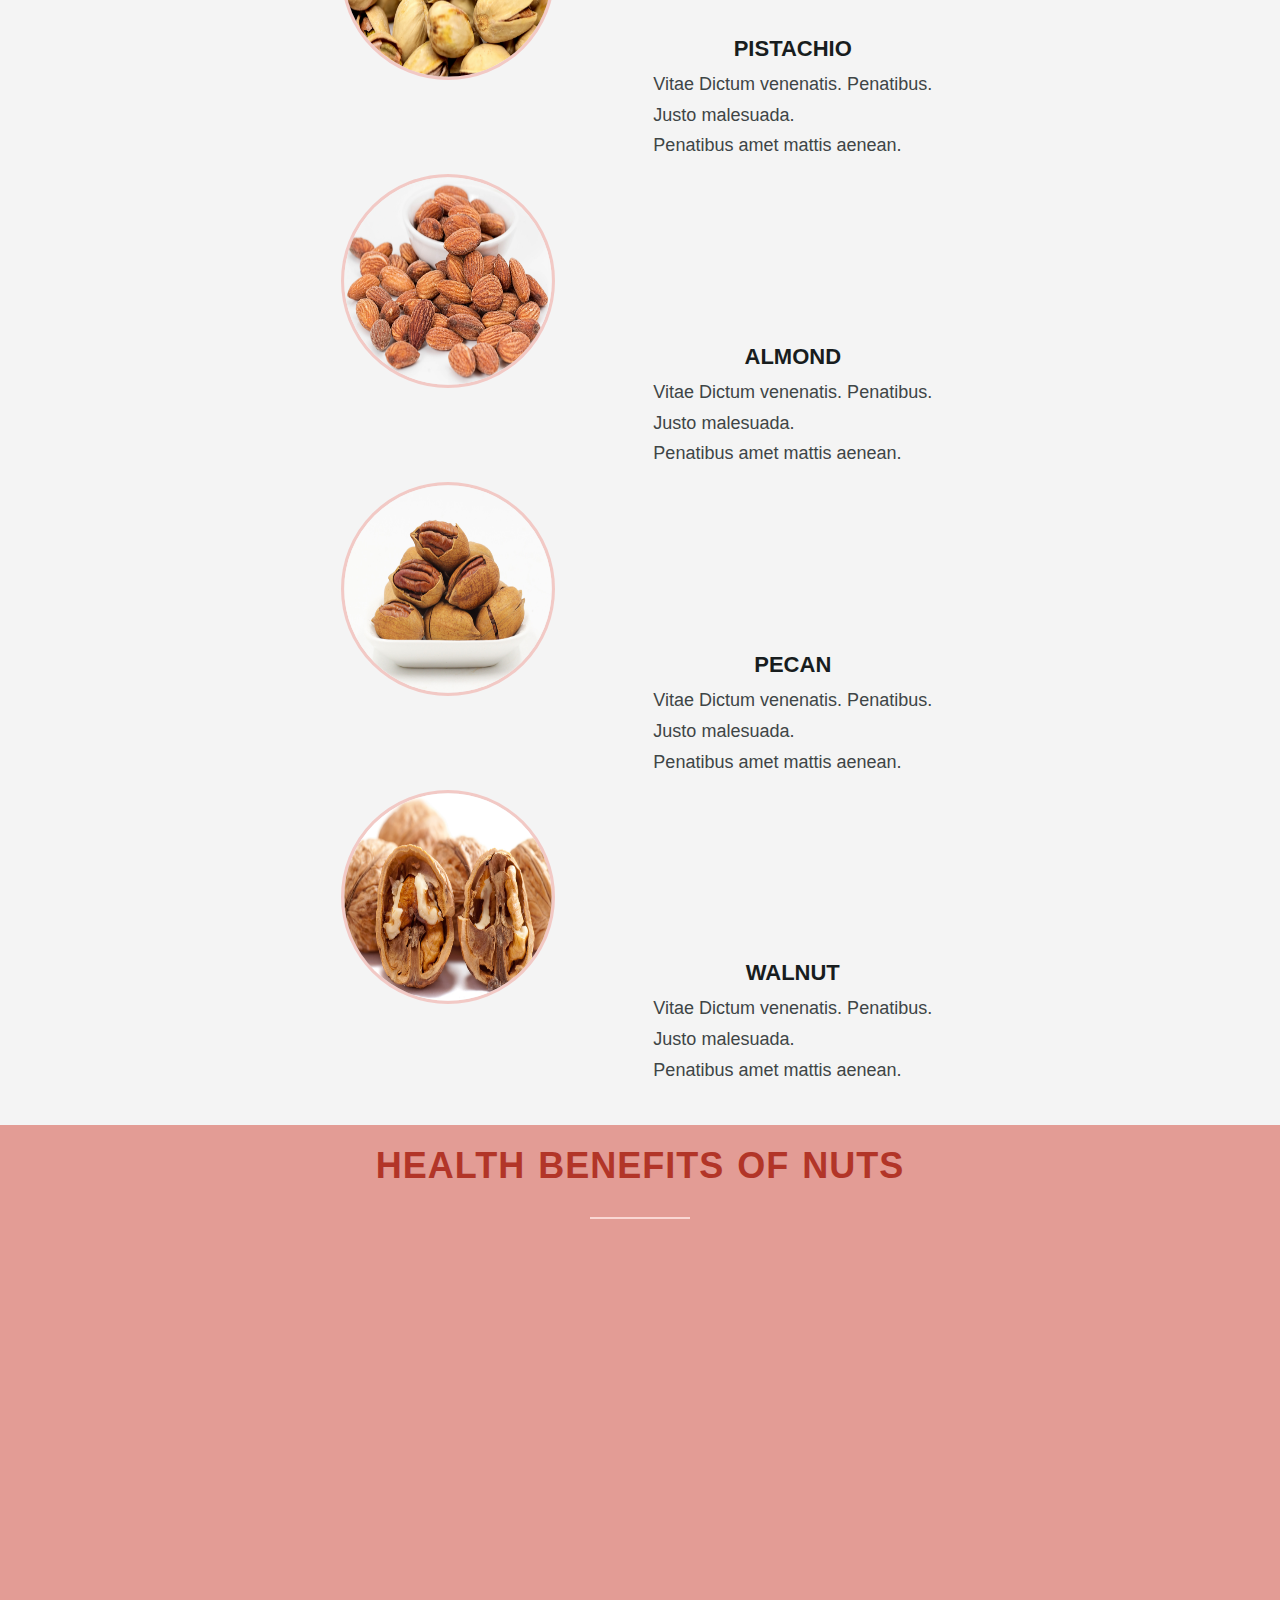
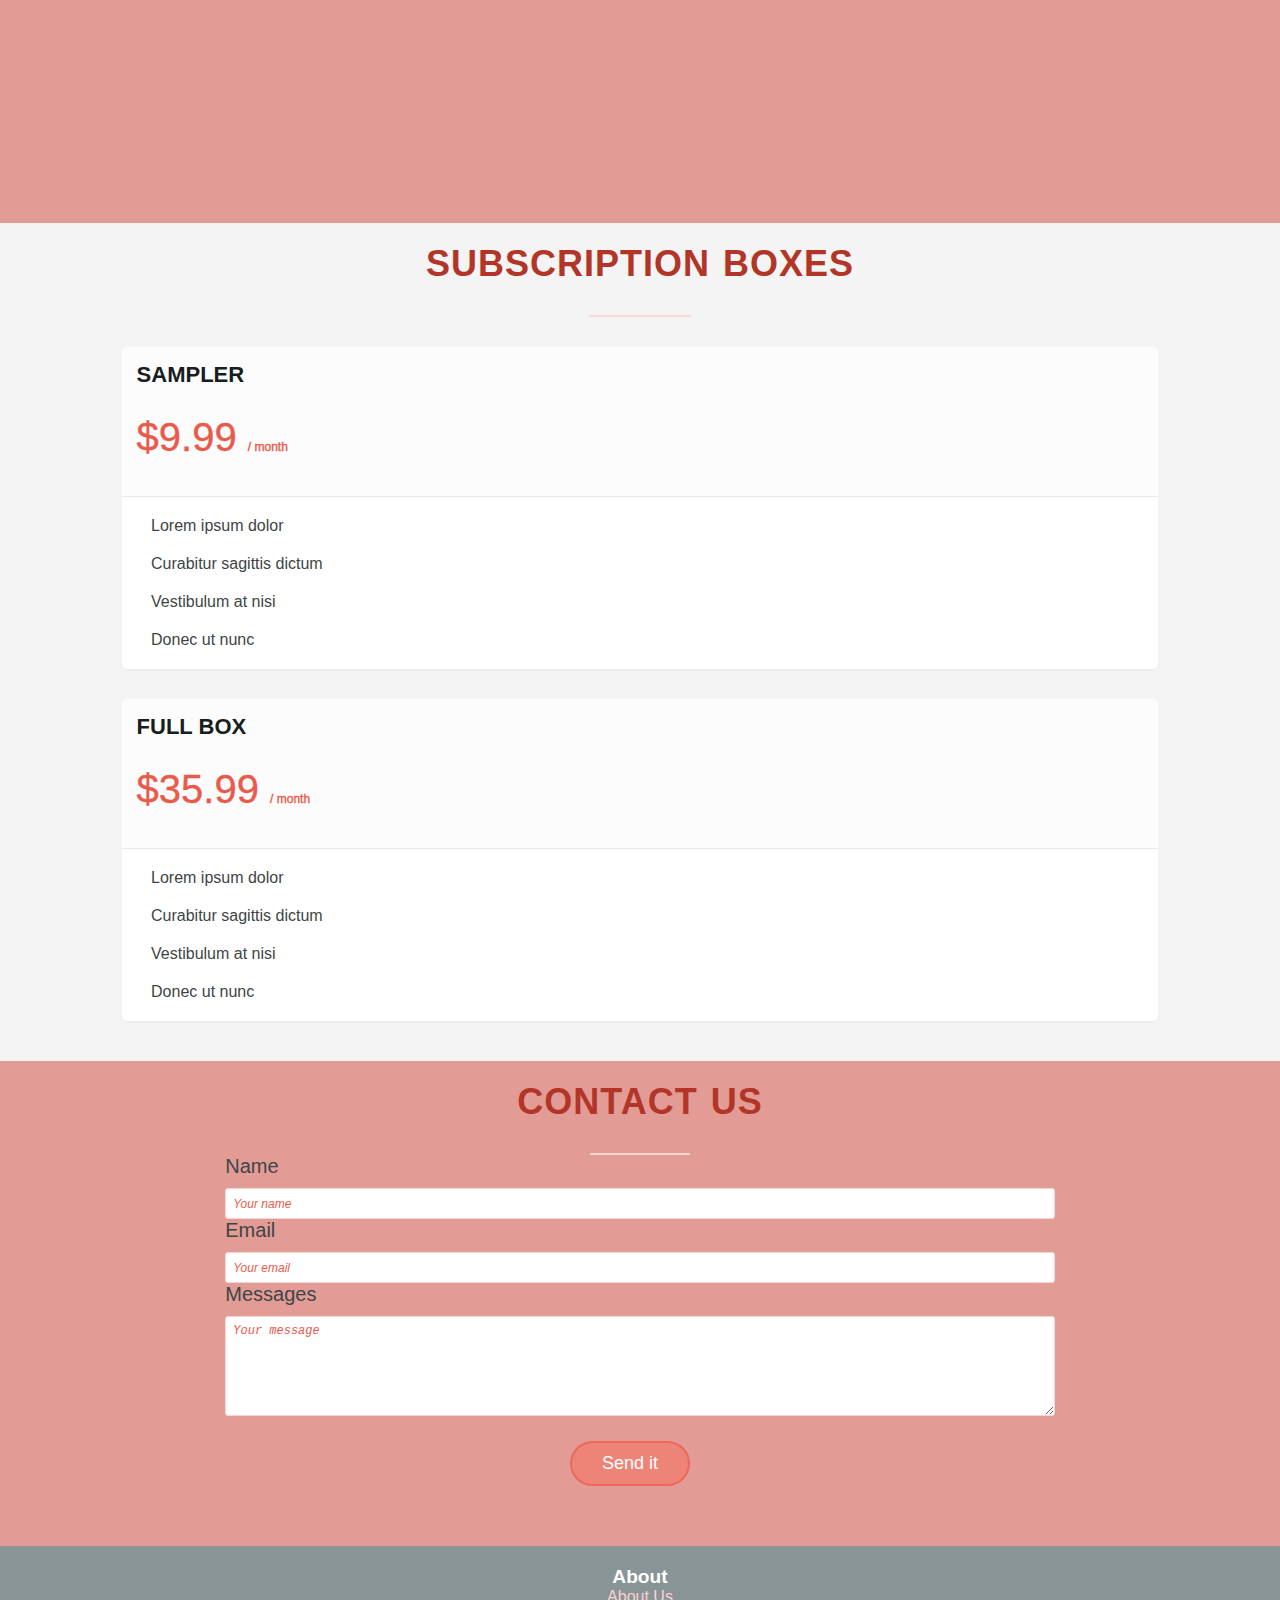
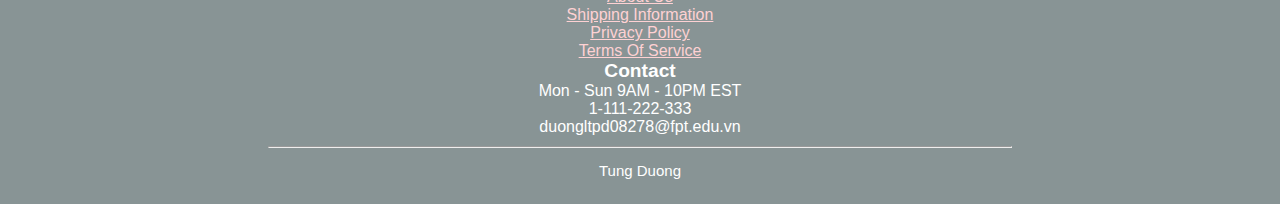
==== commit f1cd97d5: "update all2" ====
--- a/asmgd2/asmgd2.html
+++ b/asmgd2/asmgd2.html
@@ -24,8 +24,7 @@
               <li><a href="#features">Features</a></li>
               <li><a href="#products">Products</a></li>
               <li><a href="#contact">Contact</a></li>
-              <li><a href="#dangki">Đăng Kí</a></li>
-              <li><a href="#dangnhap">Đăng Nhập</a></li>
+              <li><a href="from.html">Log In</a><b> | </b><a href="from.html">Sign In</a></li>
       </ul>
 
       
